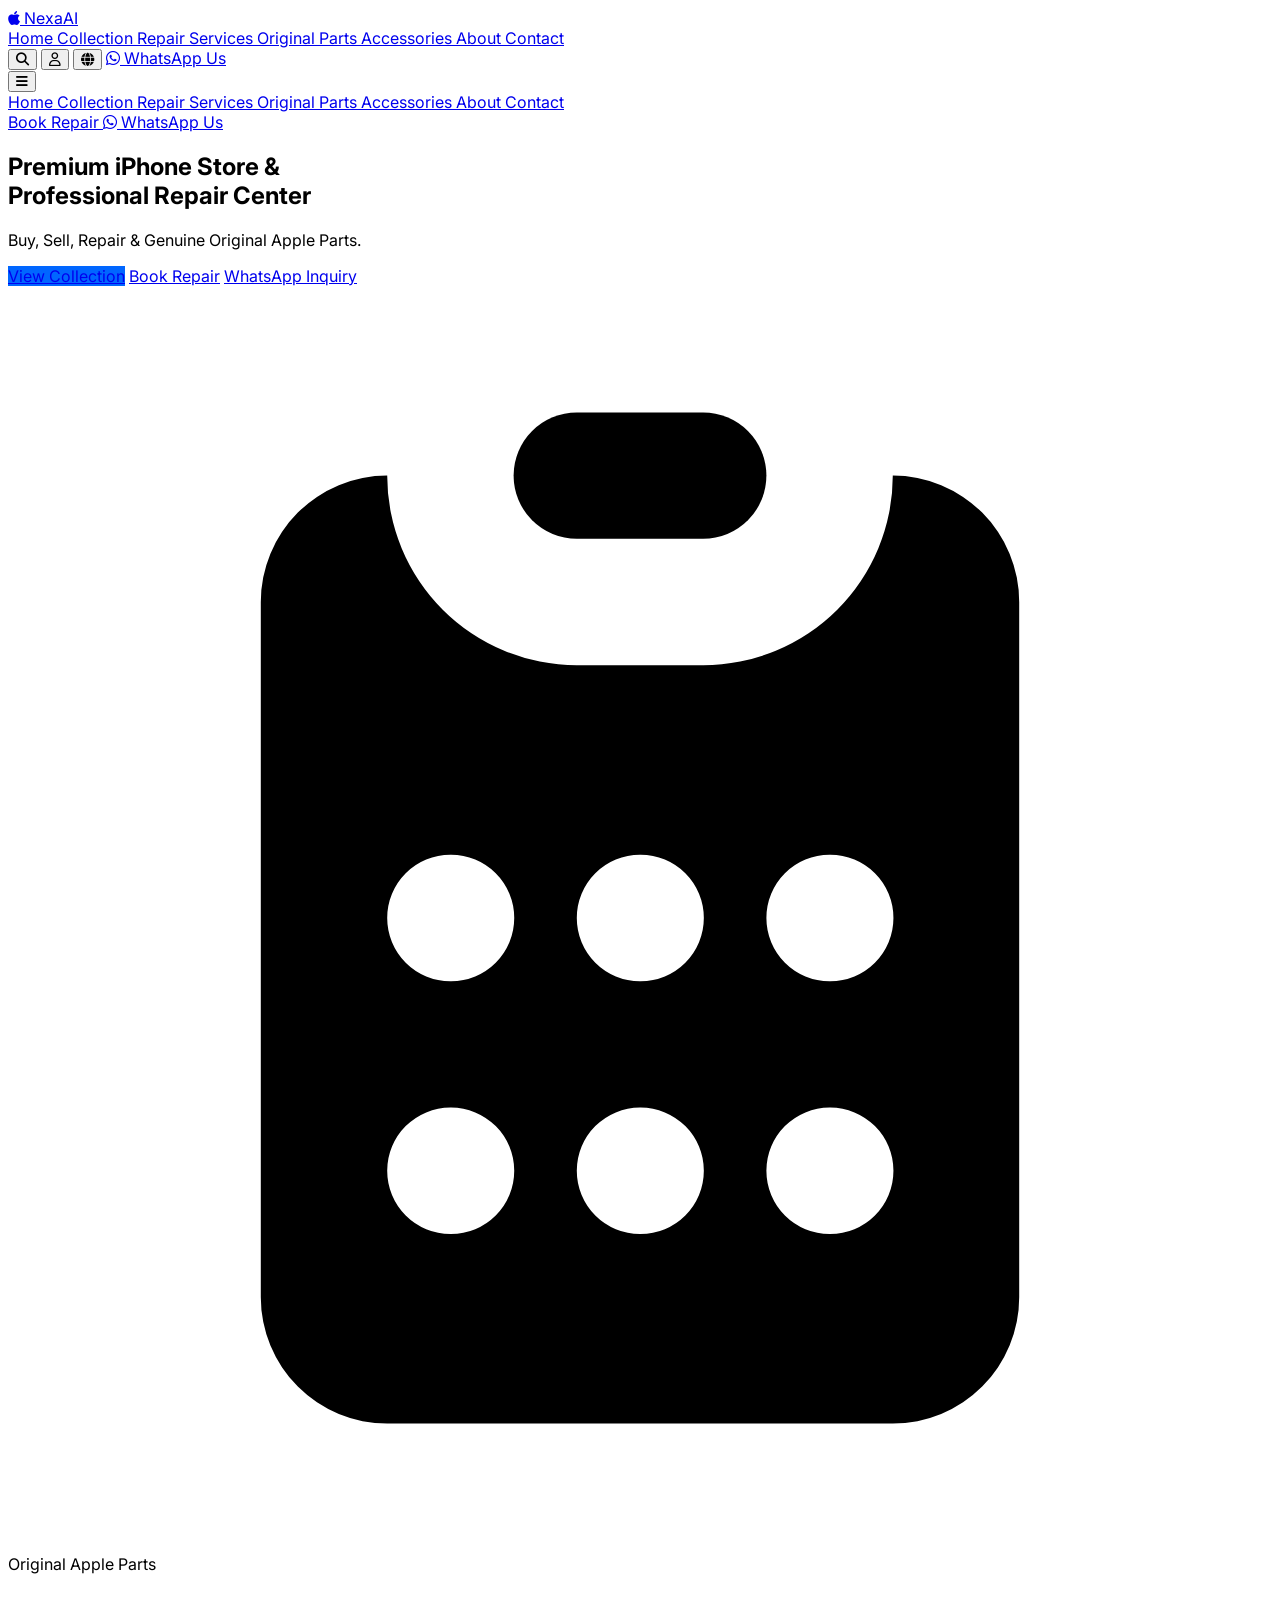
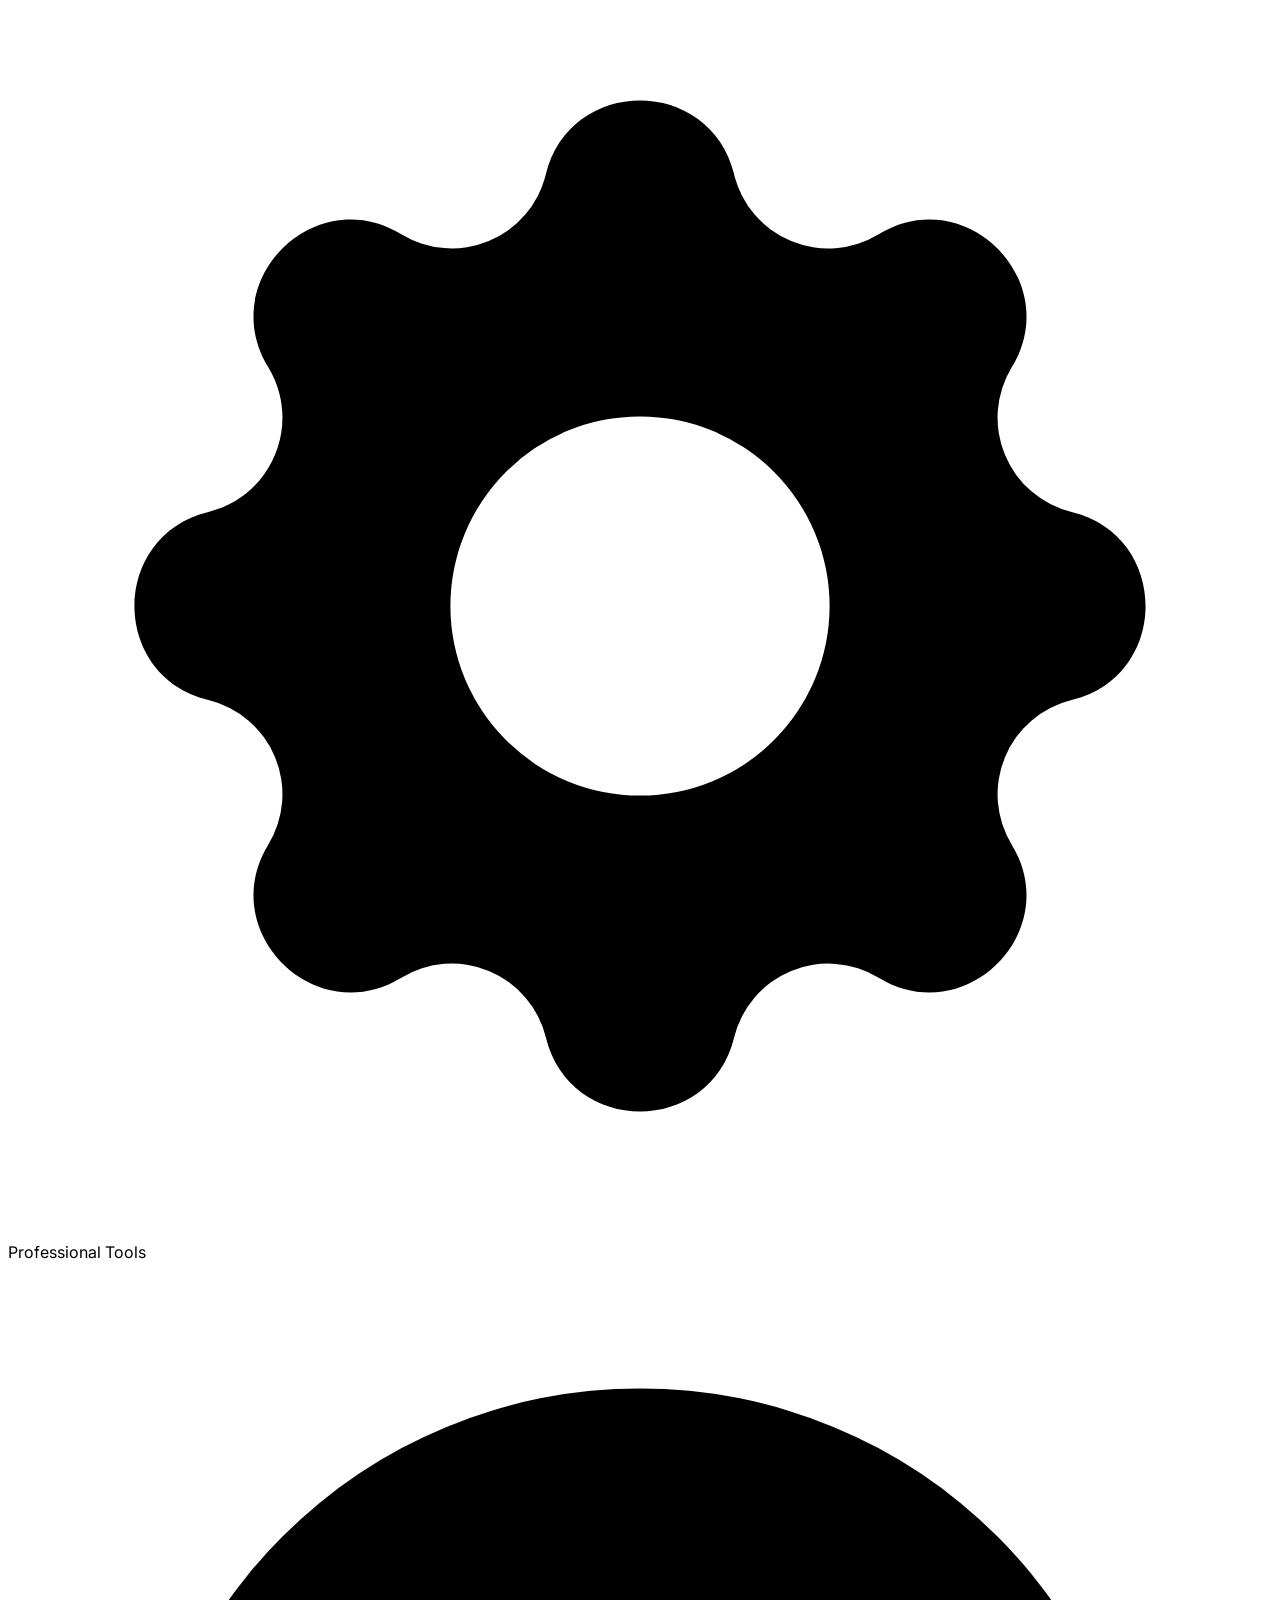
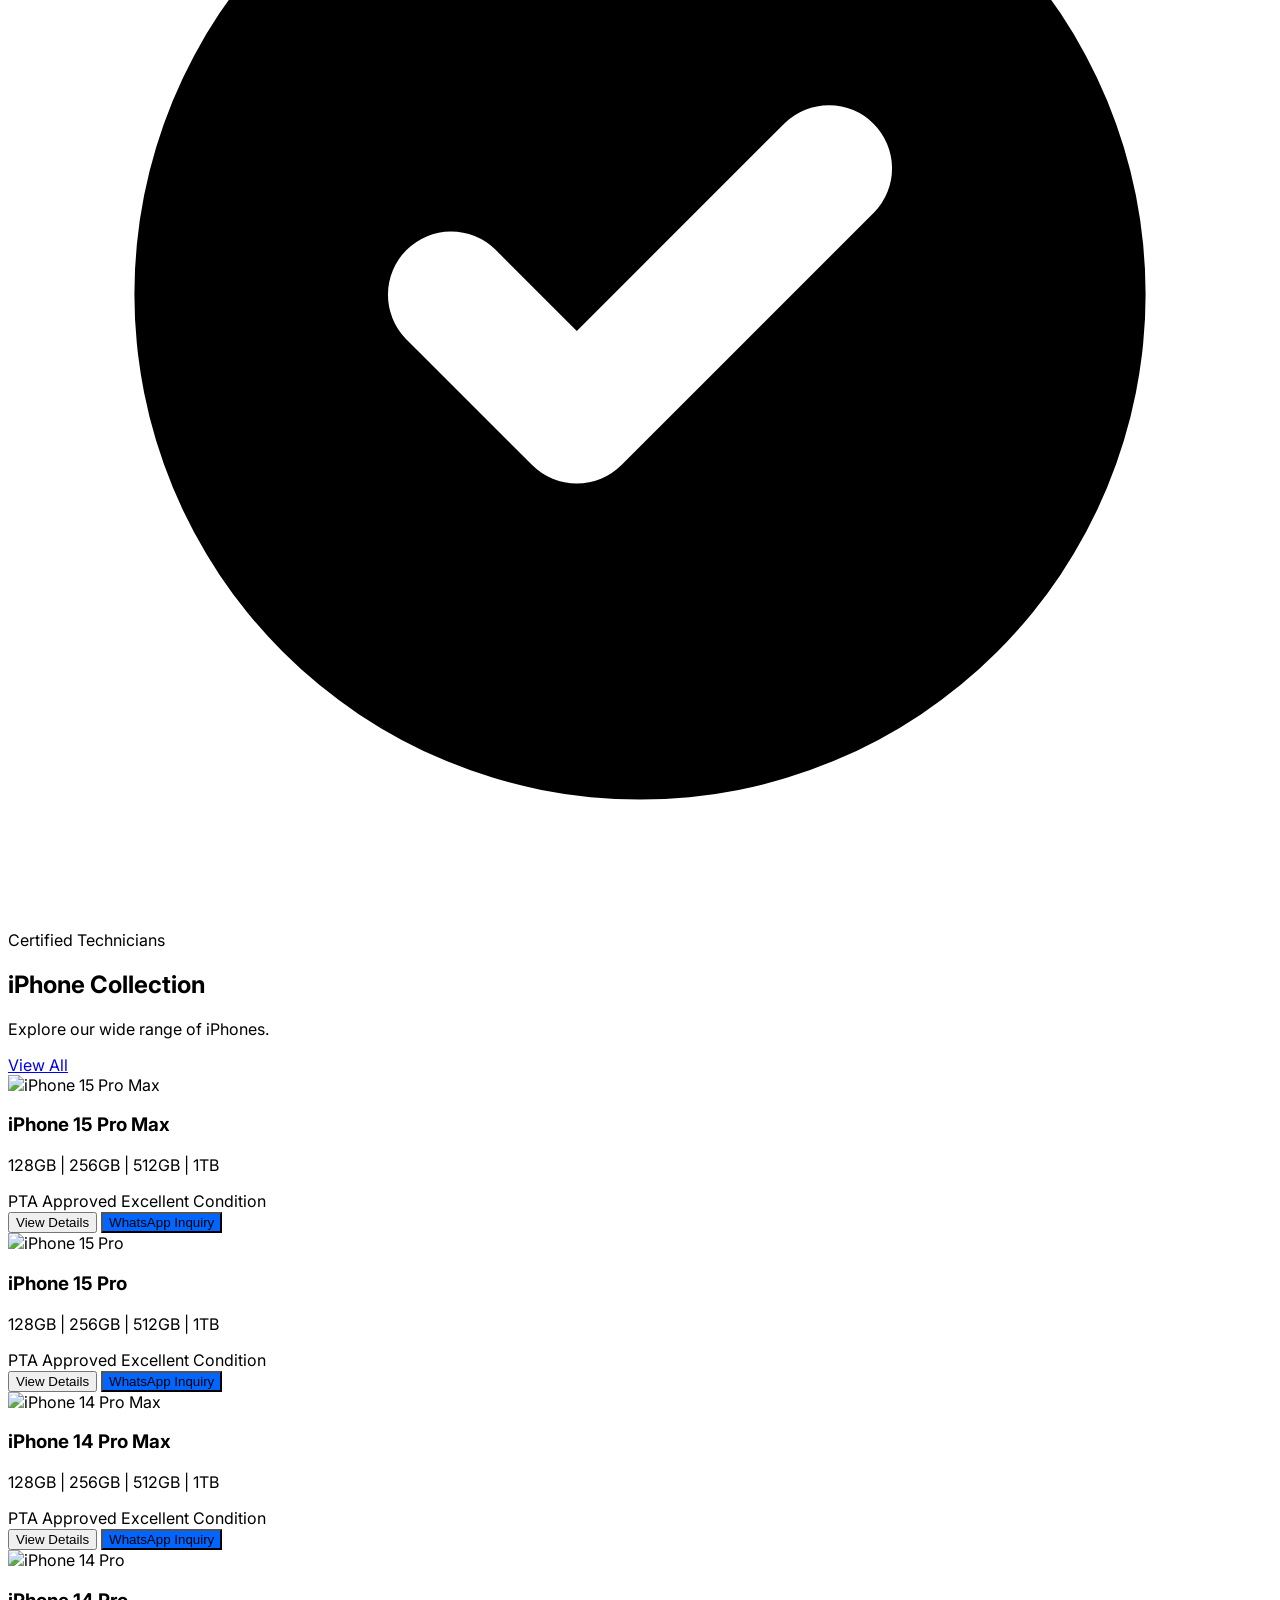
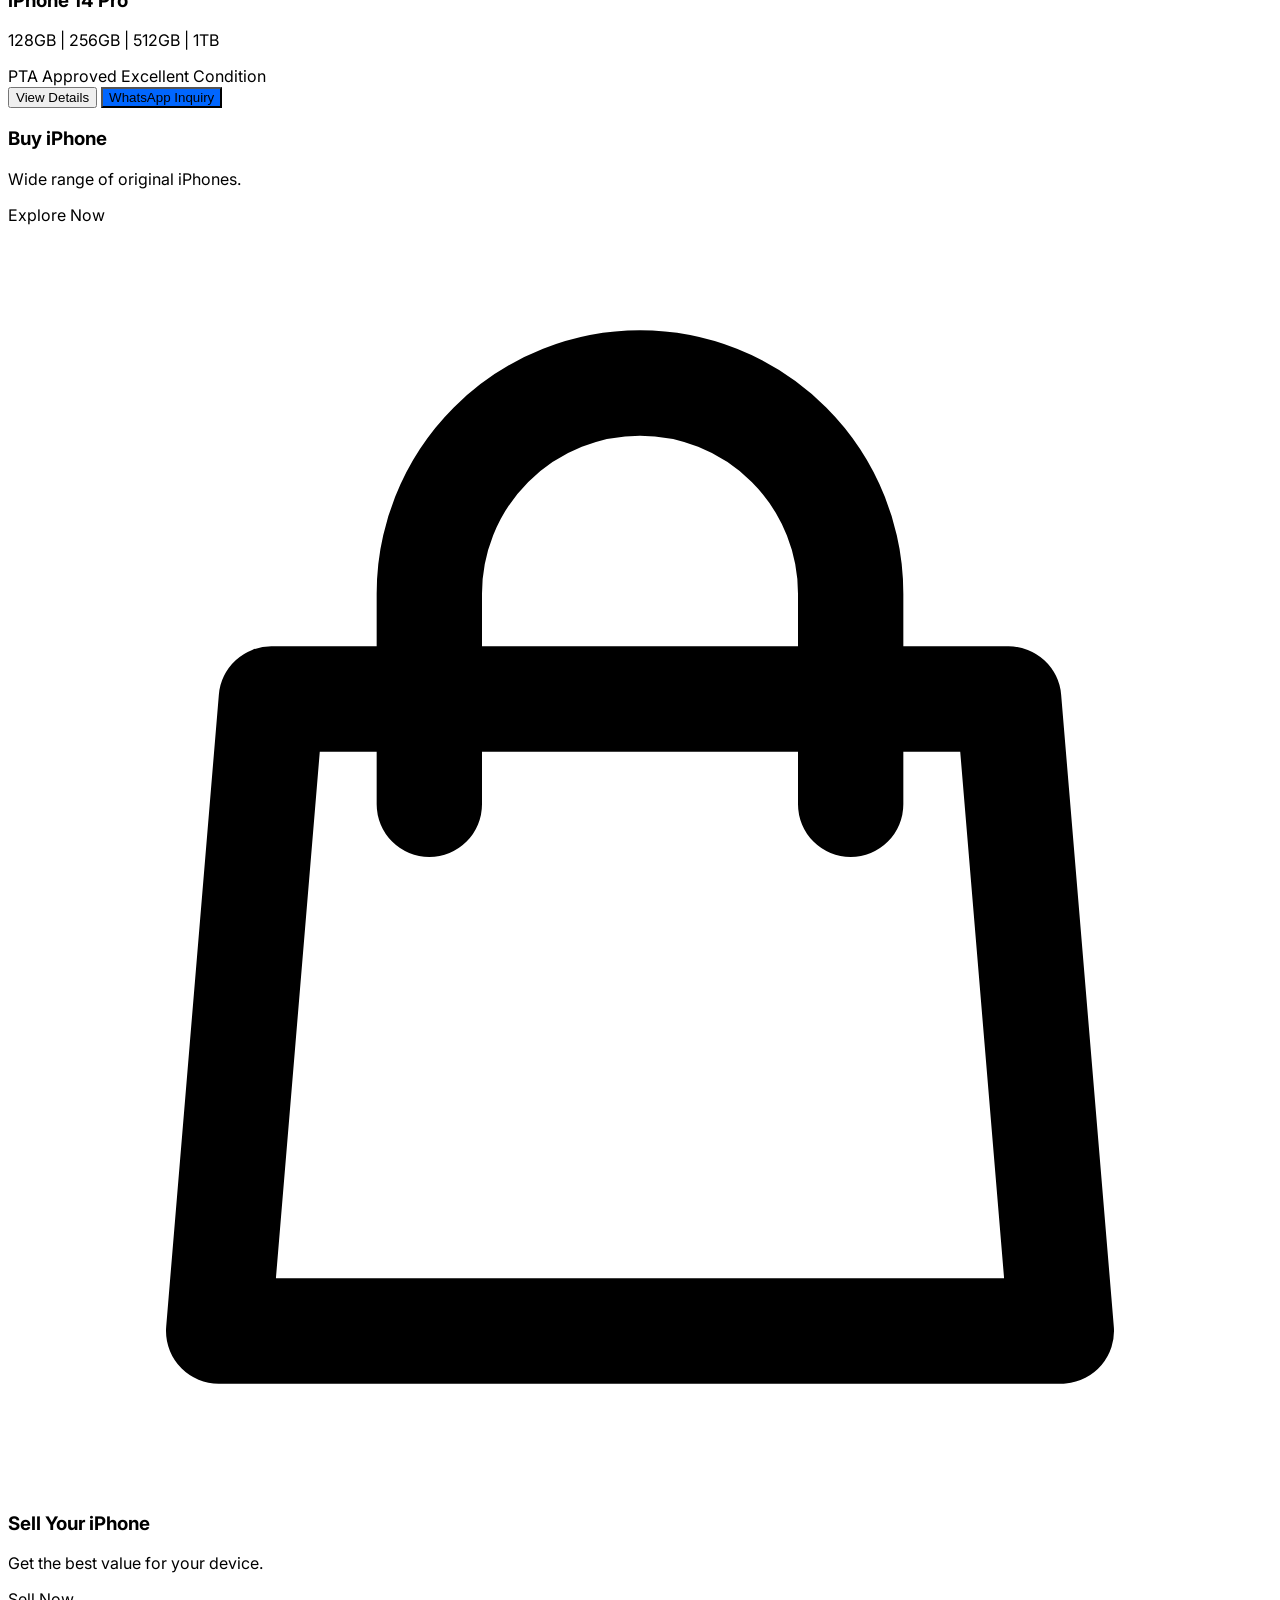
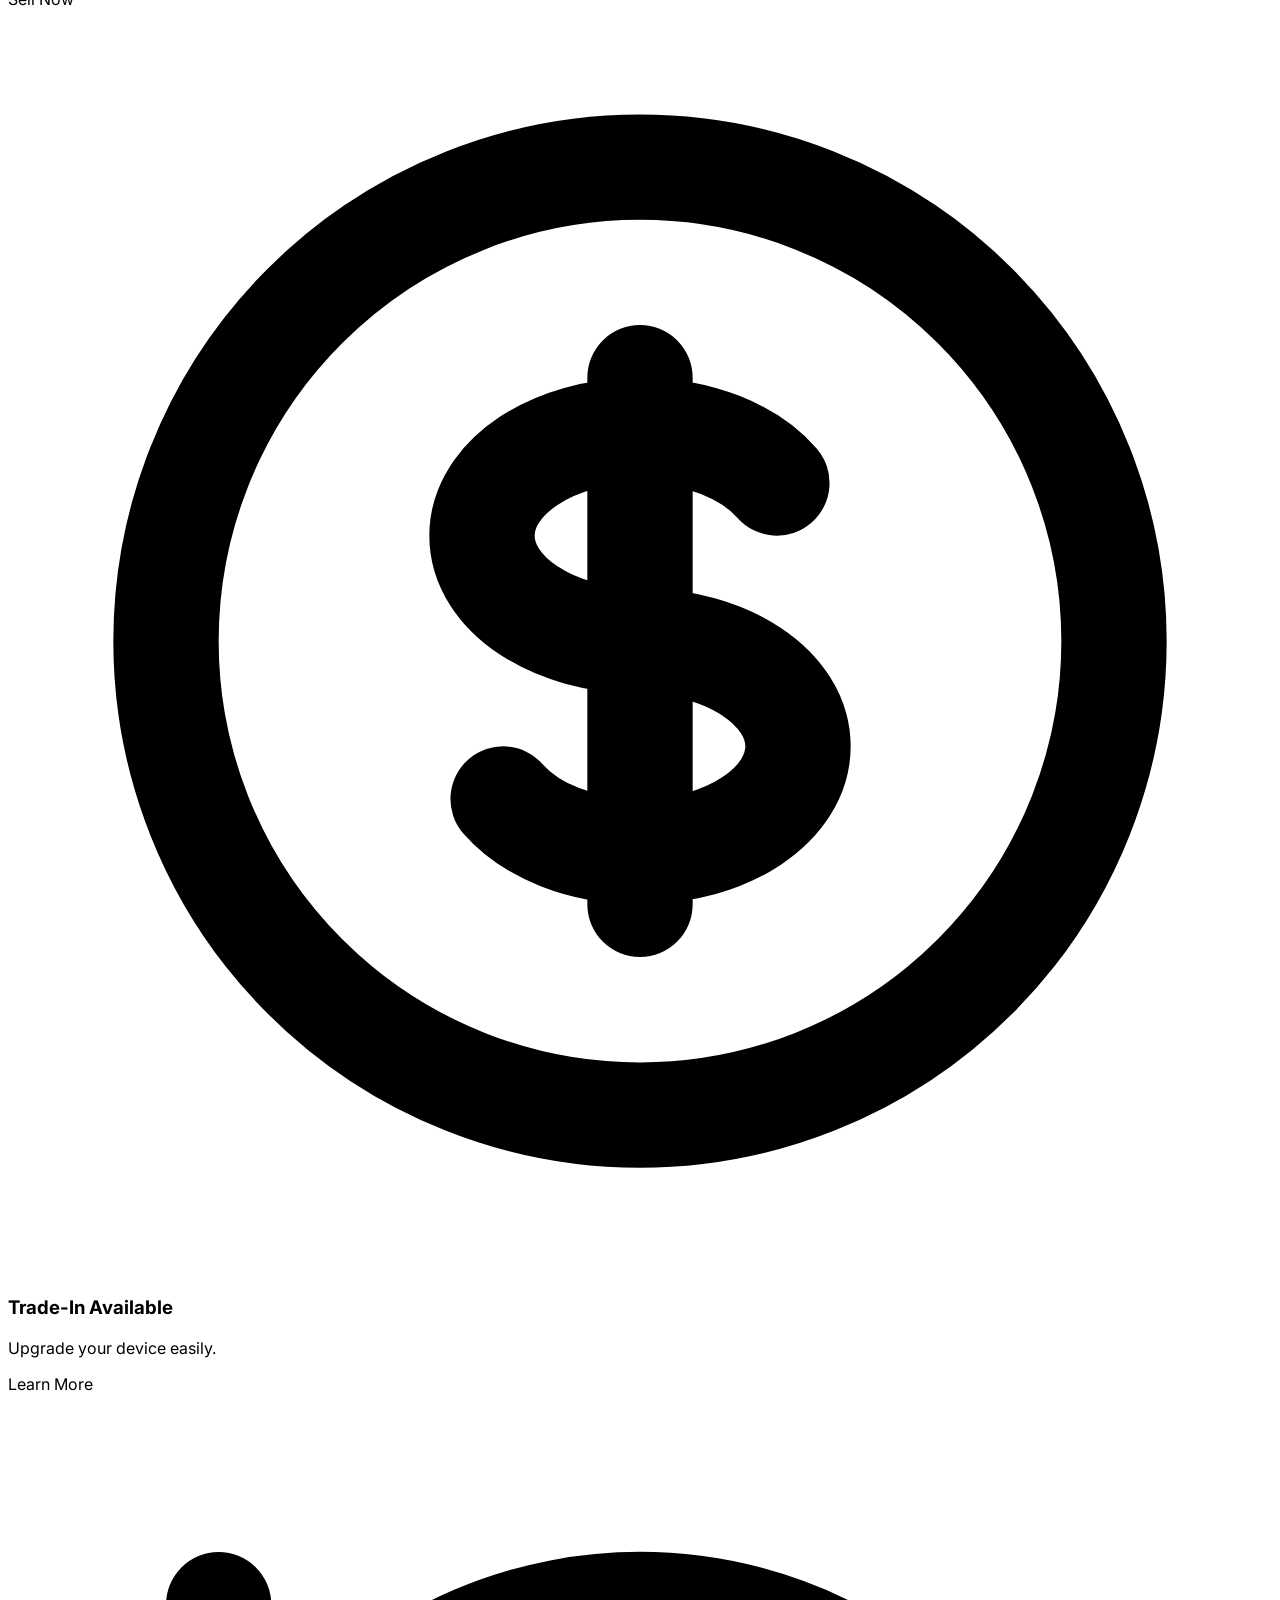
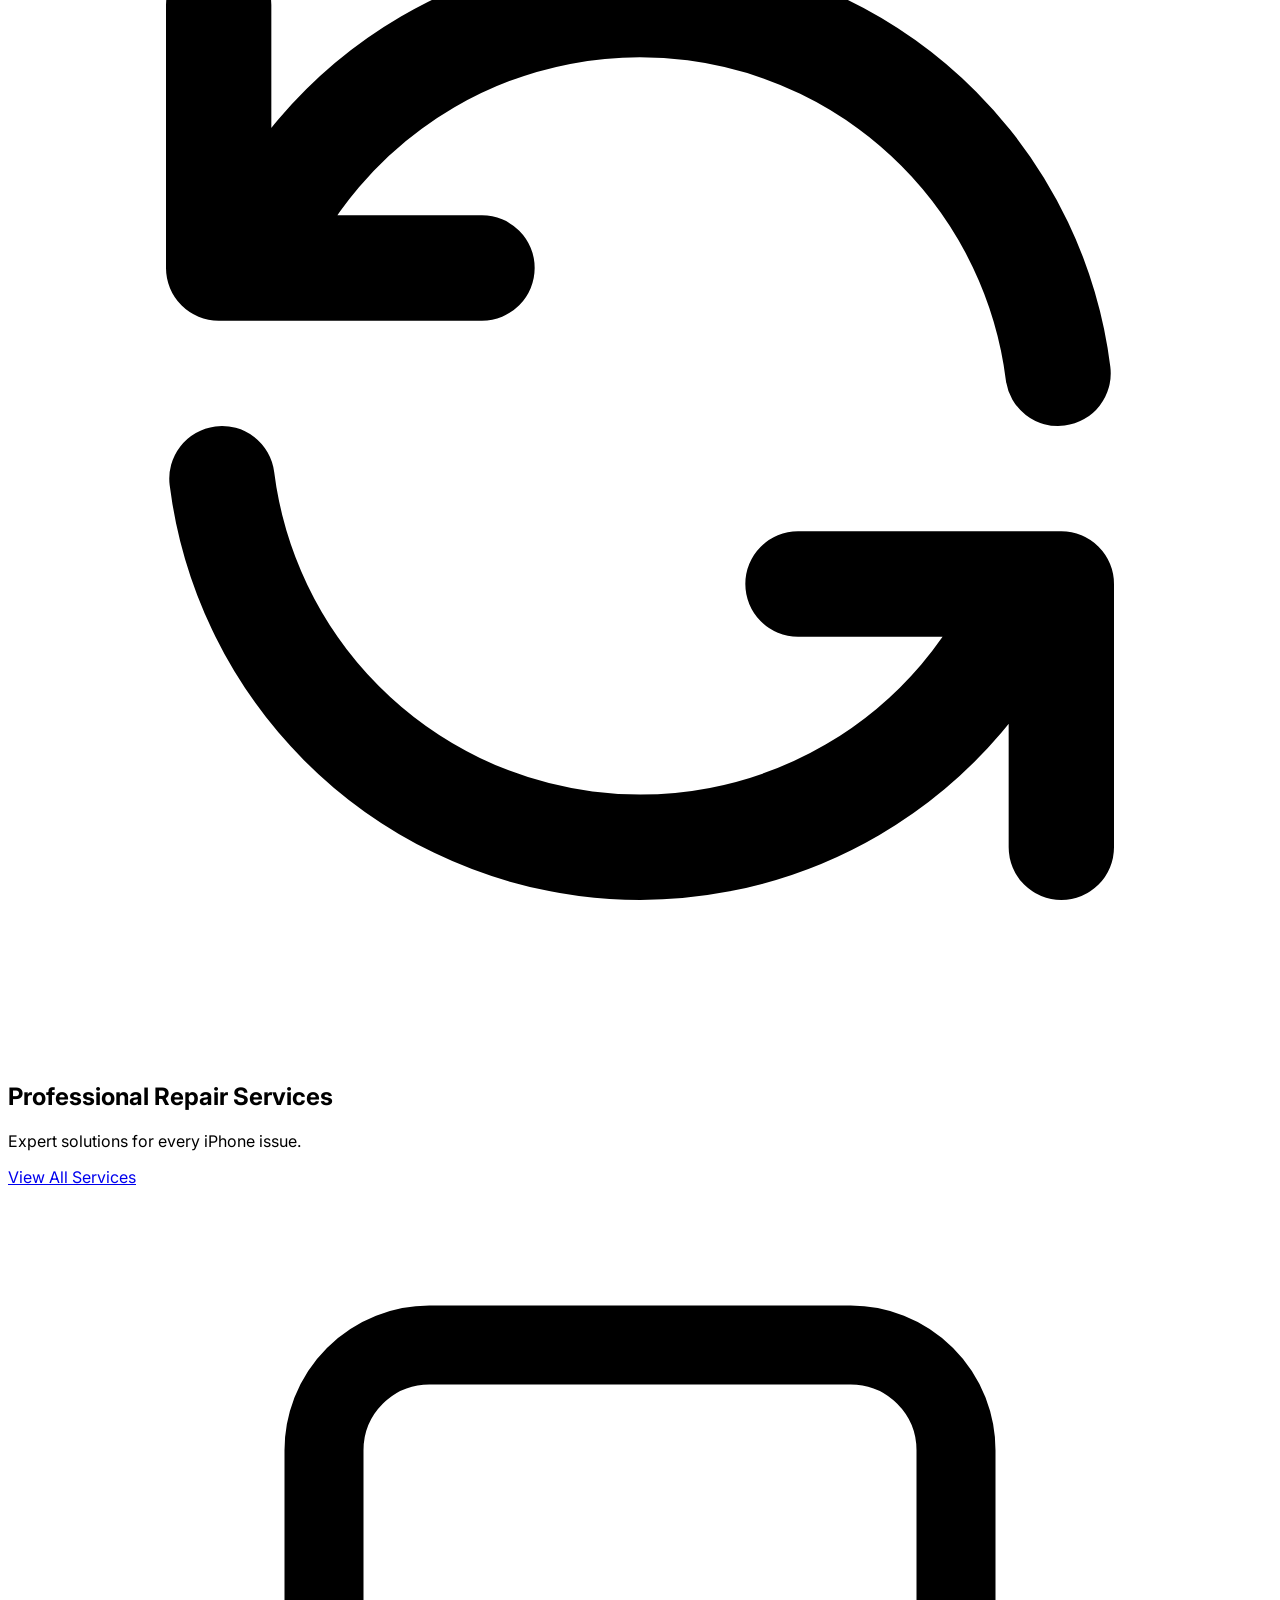
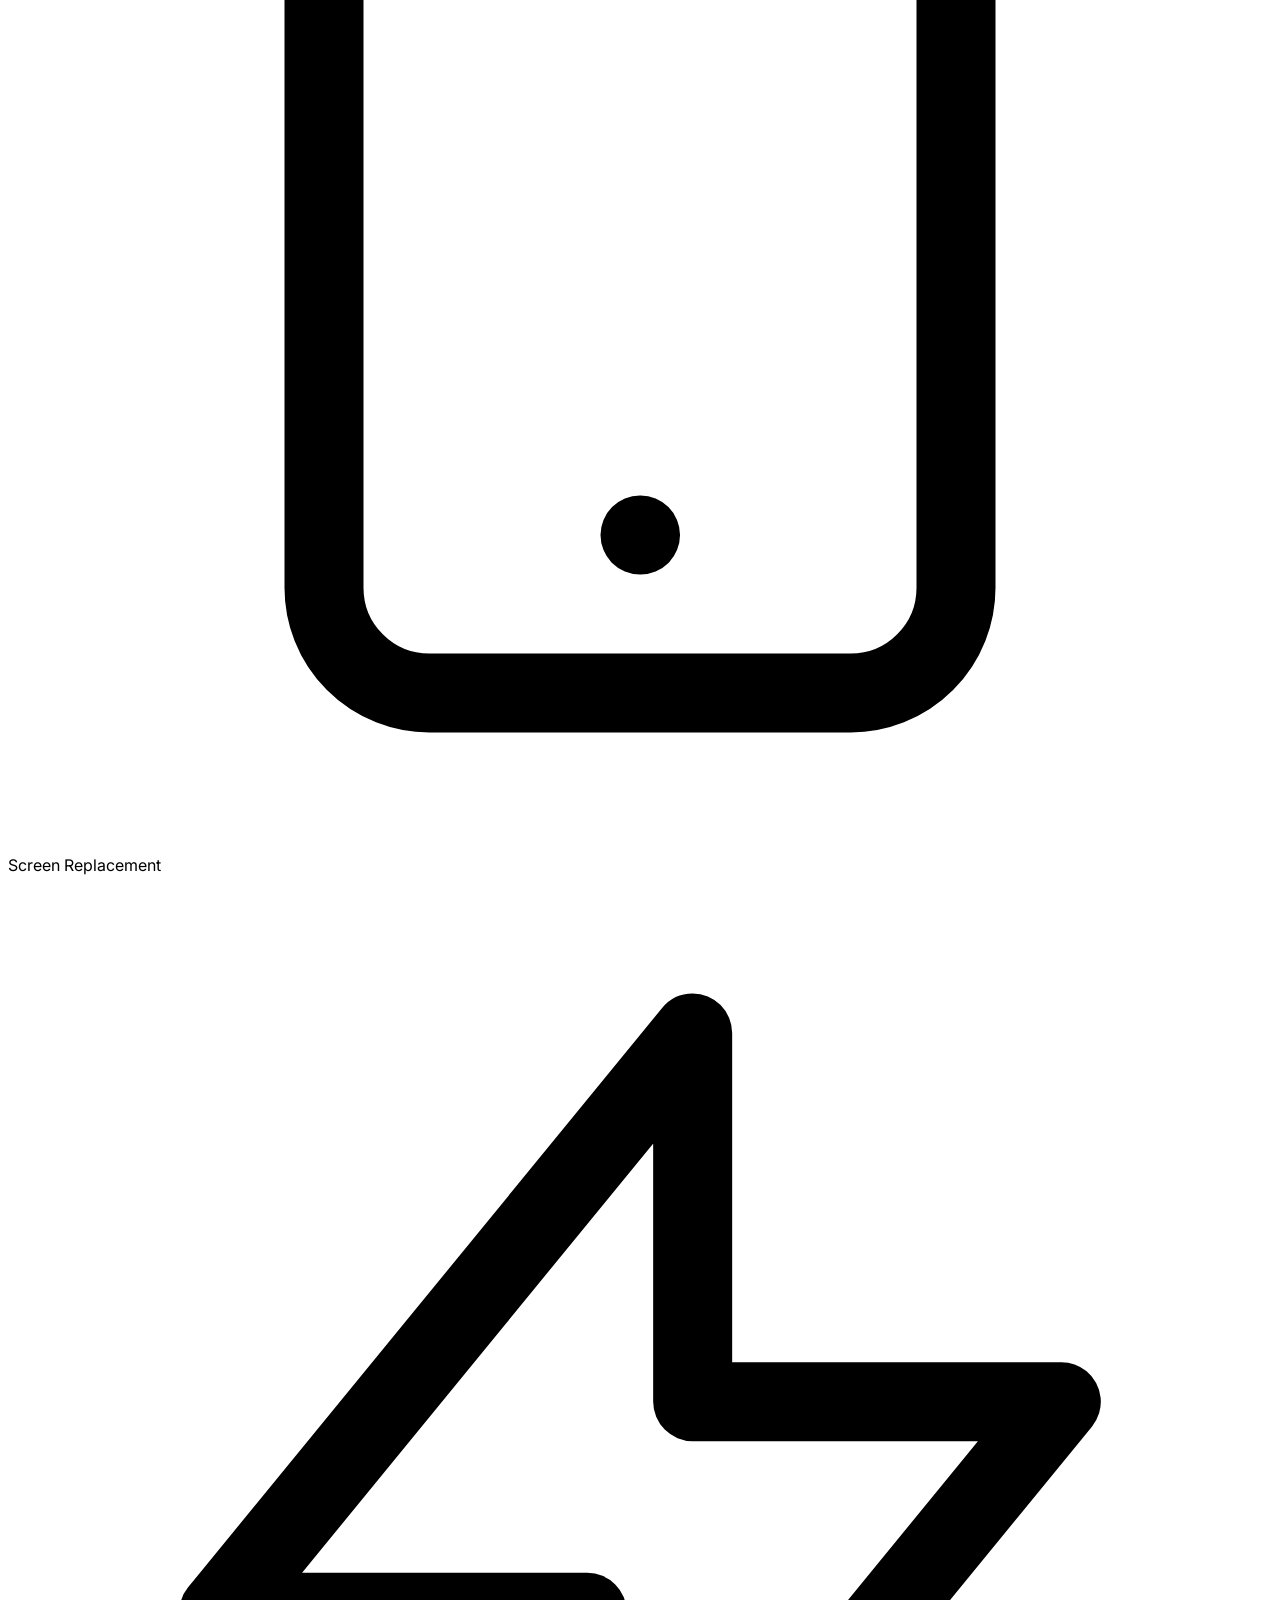
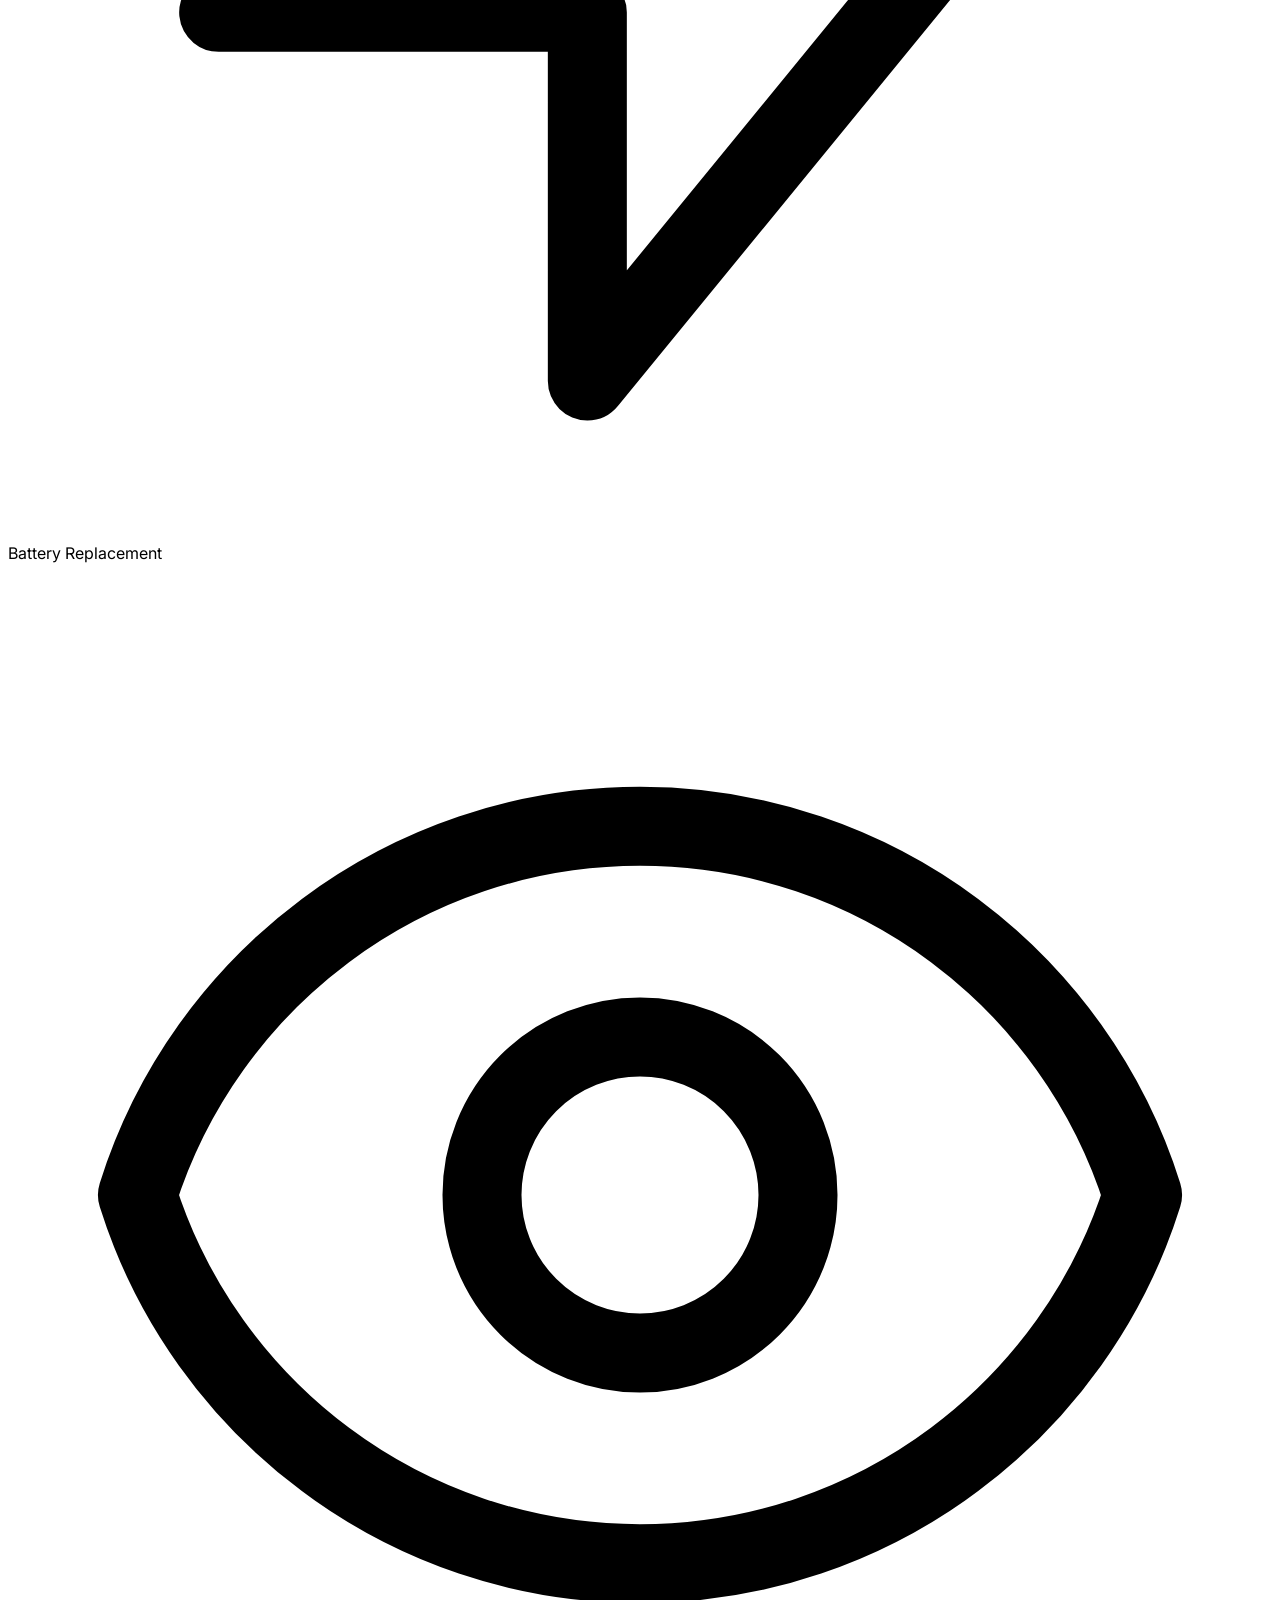
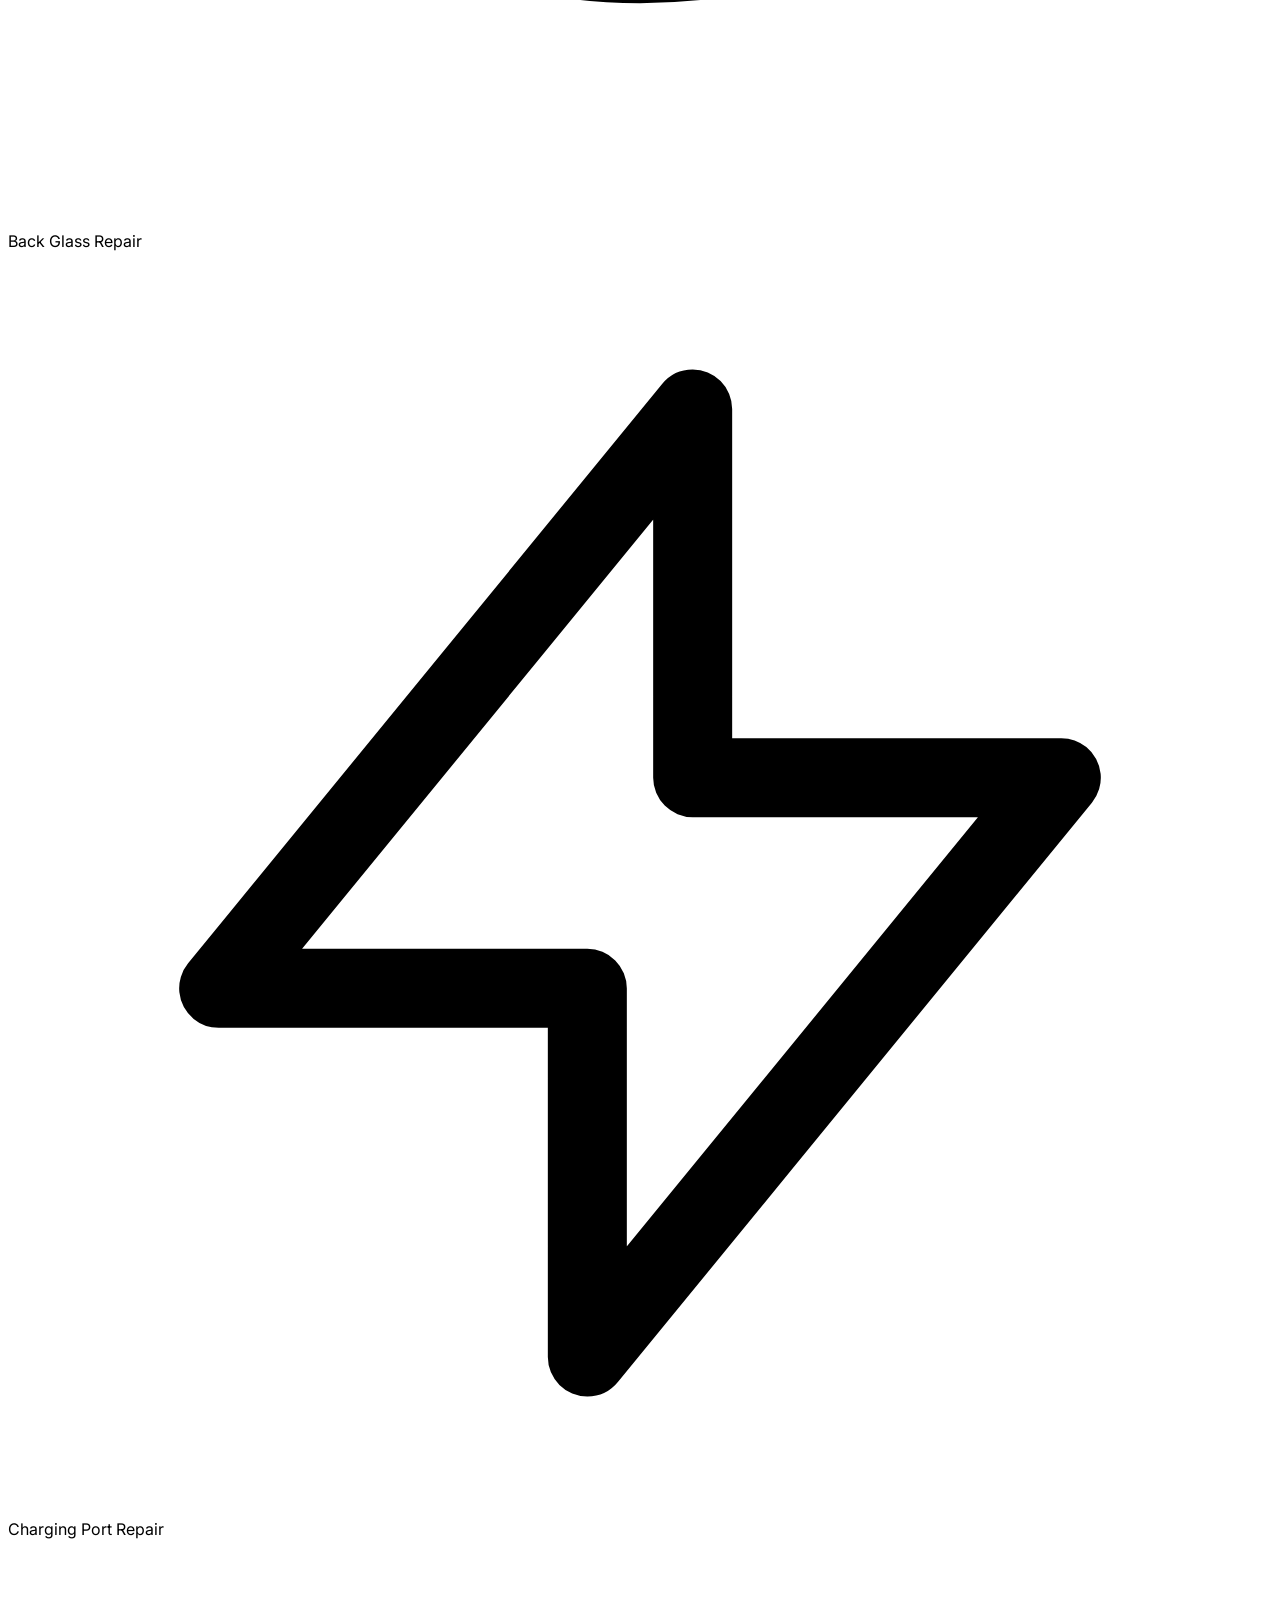
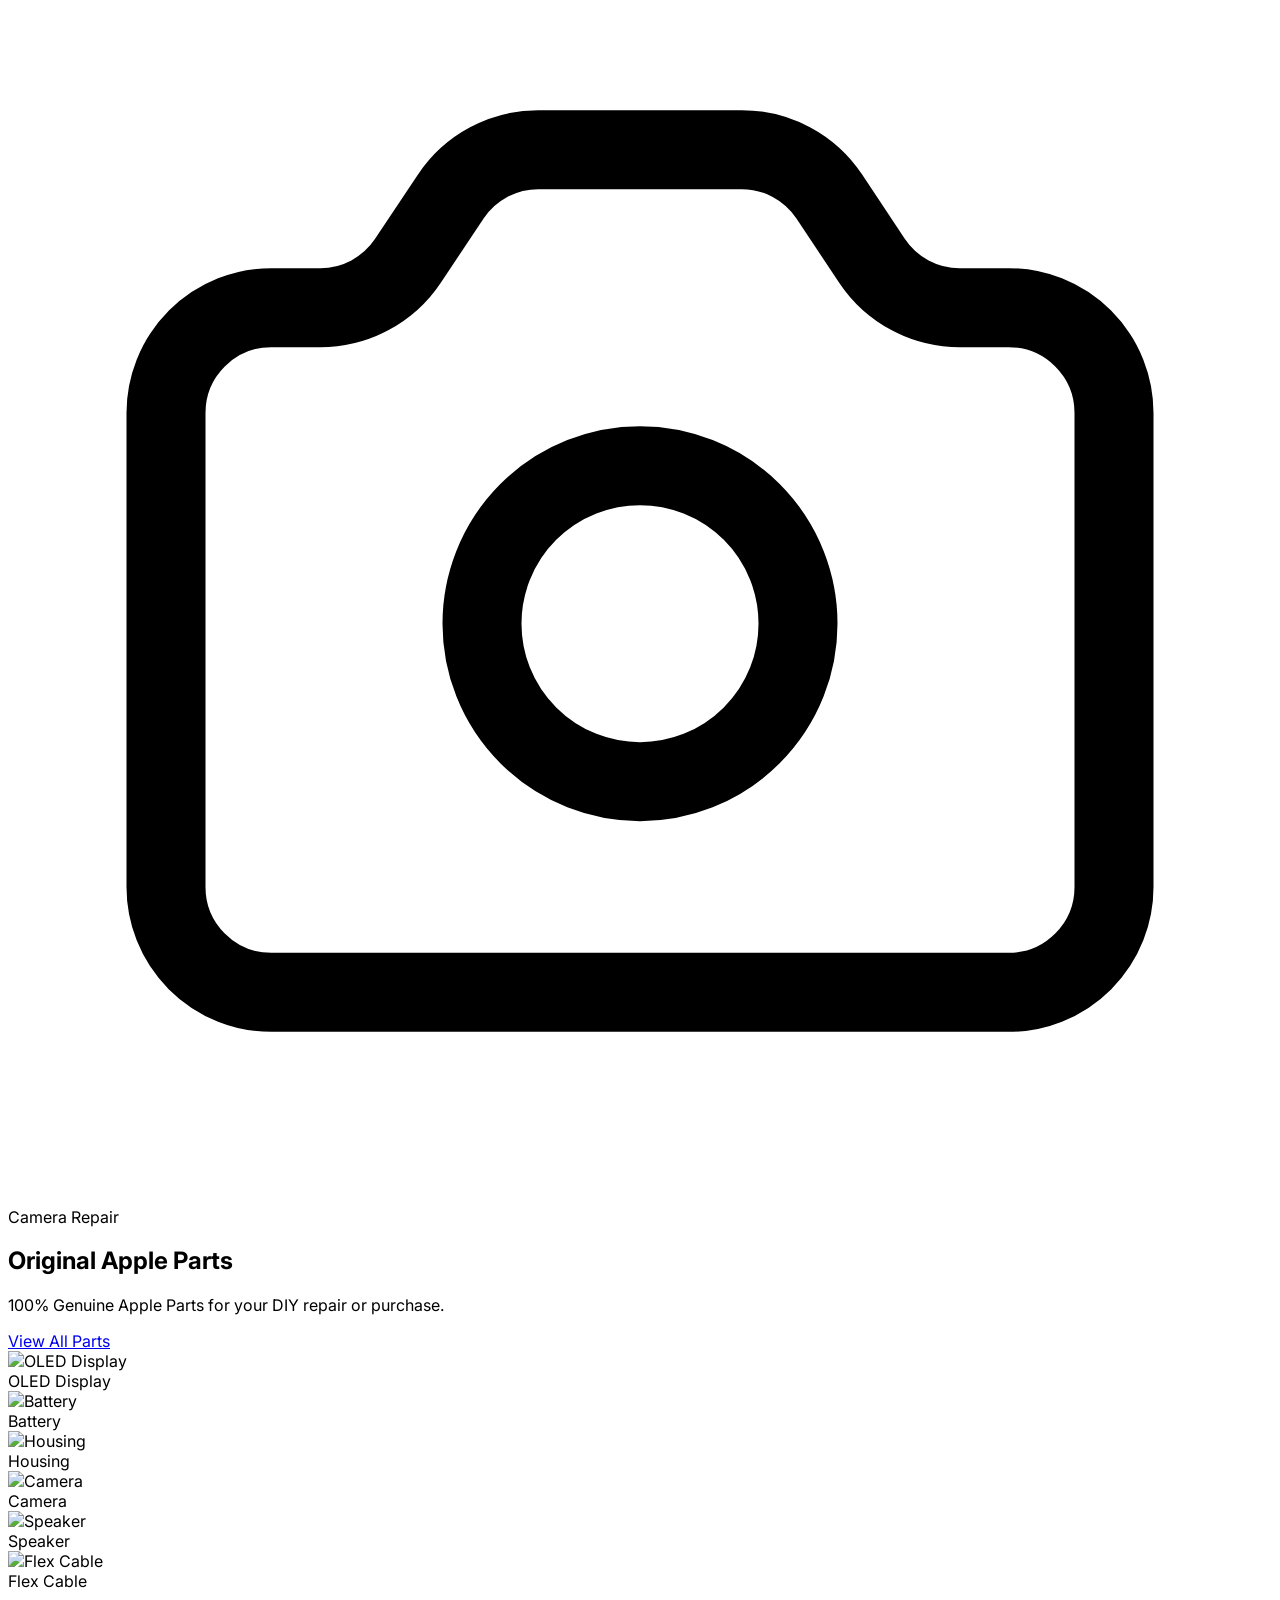
==== index.html @ bbf3955b "rename file" ====
<!DOCTYPE html>

<html lang="en"><head>
<meta charset="utf-8"/>
<meta content="width=device-width, initial-scale=1.0" name="viewport"/>
<title>NexaAI - Premium iPhone Store &amp; Professional Repair Center</title>
<!-- Tailwind CSS -->
<script src="https://cdn.tailwindcss.com?plugins=forms,container-queries"></script>

<!-- Google Font -->
<link rel="preconnect" href="https://fonts.googleapis.com">
<link rel="preconnect" href="https://fonts.gstatic.com" crossorigin>
<link href="https://fonts.googleapis.com/css2?family=Inter:wght@300;400;500;600;700&display=swap" rel="stylesheet">

<!-- Font Awesome -->
<link rel="stylesheet" href="https://cdnjs.cloudflare.com/ajax/libs/font-awesome/6.4.0/css/all.min.css">

<!-- Bootstrap Icons -->
<link rel="stylesheet" href="https://cdn.jsdelivr.net/npm/bootstrap-icons@1.11.3/font/bootstrap-icons.min.css">  <link href="https://fonts.googleapis.com/css2?family=Inter:wght@300;400;500;600;700&display=swap" rel="stylesheet">
<style data-purpose="typography">
    body {
      font-family: 'Inter', sans-serif;
    }
  </style>
<style data-purpose="custom-utilities">
    .blue-accent { color: #0066FF; }
    .bg-blue-accent { background-color: #0066FF; }
    .border-blue-accent { border-color: #0066FF; }
    .hover-bg-blue-accent:hover { background-color: #0052cc; }
    .card-shadow { box-shadow: 0 4px 20px rgba(0, 0, 0, 0.05); }
  </style>
</head>
<body class="bg-white text-slate-900">
<!-- BEGIN: Navigation -->
<div id="navbar"></div>
<!-- END: Navigation -->
<main>
<!-- BEGIN: Hero Section -->
<section class="relative bg-[#F8F9FA] overflow-hidden bg-[url('./images/hero-img.png')] bg-cover bg-center md:bg-right lg:bg-center bg-no-repeat" data-purpose="hero">
  
  <div class="absolute inset-0 bg-white/80 sm:bg-white/20 pointer-events-none z-0"></div>

  <div class="relative z-10 max-w-7xl mx-auto px-4 sm:px-6 lg:px-8 py-20 lg:py-32 flex flex-col lg:flex-row items-center">
    <div class="lg:w-1/2 z-10 text-center lg:text-left">
      <h1 class="text-4xl md:text-6xl font-bold text-slate-900 leading-tight mb-6">
        Premium iPhone Store &amp;<br/>Professional Repair Center
      </h1>
      <p class="text-xl text-slate-600 mb-10 max-w-lg mx-auto lg:mx-0">
        Buy, Sell, Repair &amp; Genuine Original Apple Parts.
      </p>
      
      <div class="flex flex-wrap gap-4 justify-center lg:justify-start">
        <a class="bg-blue-accent text-white px-8 py-3 rounded-md font-semibold hover-bg-blue-accent" href="collection.html">View Collection</a>
        <a class="bg-white border border-gray-300 text-slate-900 px-8 py-3 rounded-md font-semibold hover:bg-gray-50" href="repair_booking.html">Book Repair</a>
        <a class="bg-black text-white px-8 py-3 rounded-md font-semibold hover:bg-zinc-800" href="#">WhatsApp Inquiry</a>
      </div>
      
      <div class="mt-12 grid grid-cols-2 md:grid-cols-3 gap-4 text-xs font-medium text-slate-500 uppercase tracking-wider text-left">
        <div class="flex items-center gap-2"><svg class="w-5 h-5 text-blue-500" fill="currentColor" viewbox="0 0 20 20"><path d="M9 2a1 1 0 000 2h2a1 1 0 100-2H9z"></path><path clip-rule="evenodd" d="M4 5a2 2 0 012-2 3 3 0 003 3h2a3 3 0 003-3 2 2 0 012 2v11a2 2 0 01-2 2H6a2 2 0 01-2-2V5zm3 4a1 1 0 000 2h.01a1 1 0 100-2H7zm3 0a1 1 0 000 2h.01a1 1 0 100-2H10zm3 0a1 1 0 000 2h.01a1 1 0 100-2H13zM7 13a1 1 0 000 2h.01a1 1 0 100-2H7zm3 0a1 1 0 000 2h.01a1 1 0 100-2H10zm3 0a1 1 0 000 2h.01a1 1 0 100-2H13z" fill-rule="evenodd"></path></svg> Original Apple Parts</div>
        <div class="flex items-center gap-2"><svg class="w-5 h-5 text-blue-500" fill="currentColor" viewbox="0 0 20 20"><path clip-rule="evenodd" d="M11.49 3.17c-.38-1.56-2.6-1.56-2.98 0a1.532 1.532 0 01-2.286.948c-1.372-.836-2.942.734-2.106 2.106.54.886.061 2.042-.947 2.287-1.561.379-1.561 2.6 0 2.978a1.532 1.532 0 01.947 2.287c-.836 1.372.734 2.942 2.106 2.106a1.532 1.532 0 012.287.947c.379 1.561 2.6 1.561 2.978 0a1.533 1.533 0 012.287-.947c1.372.836 2.942-.734 2.106-2.106a1.533 1.533 0 01.947-2.287c1.561-.379 1.561-2.6 0-2.978a1.532 1.532 0 01-.947-2.287c.836-1.372-.734-2.942-2.106-2.106a1.532 1.532 0 01-2.287-.947zM10 13a3 3 0 100-6 3 3 0 000 6z" fill-rule="evenodd"></path></svg> Professional Tools</div>
        <div class="flex items-center gap-2"><svg class="w-5 h-5 text-blue-500" fill="currentColor" viewbox="0 0 20 20"><path clip-rule="evenodd" d="M10 18a8 8 0 100-16 8 8 0 000 16zm3.707-9.293a1 1 0 00-1.414-1.414L9 10.586 7.707 9.293a1 1 0 00-1.414 1.414l2 2a1 1 0 001.414 0l4-4z" fill-rule="evenodd"></path></svg> Certified Technicians</div>
      </div>
    </div>
  </div>
</section>
<!-- END: Hero Section -->
<!-- BEGIN: iPhone Collection Section -->
<section class="py-20 bg-white" data-purpose="collection-preview">
<div class="max-w-7xl mx-auto px-4 sm:px-6 lg:px-8">
<div class="flex justify-between items-end mb-10">
<div>
<h2 class="text-3xl font-bold text-slate-900 mb-2">iPhone Collection</h2>
<p class="text-slate-500">Explore our wide range of iPhones.</p>
</div>
<a class="text-slate-900 font-semibold border-b-2 border-slate-900 pb-1 hover:text-blue-accent hover:border-blue-accent transition-colors" href="collection.html">View All</a>
</div>
<div class="grid grid-cols-1 sm:grid-cols-2 lg:grid-cols-4 gap-8">
<!-- Product Card 1 -->
<div class="bg-gray-50 rounded-2xl p-6 transition-transform hover:-translate-y-1" data-purpose="product-card">
<div class="relative mb-6 aspect-square flex items-center justify-center">
<img alt="iPhone 15 Pro Max" class="object-contain max-h-48" src="https://lh3.googleusercontent.com/aida-public/[base64]"/>
</div>
<h3 class="text-lg font-bold mb-1">iPhone 15 Pro Max</h3>
<p class="text-xs text-slate-400 mb-4">128GB | 256GB | 512GB | 1TB</p>
<div class="flex flex-wrap gap-2 mb-6">
<span class="px-2 py-1 bg-green-100 text-green-700 text-[10px] font-bold rounded">PTA Approved</span>
<span class="px-2 py-1 bg-blue-100 text-blue-700 text-[10px] font-bold rounded">Excellent Condition</span>
</div>
<div class="flex gap-2">
<button class="flex-1 text-xs font-bold border border-gray-200 py-2 rounded hover:bg-gray-100 transition-colors">View Details</button>
<button class="flex-1 text-xs font-bold bg-blue-accent text-white py-2 rounded hover-bg-blue-accent transition-colors">WhatsApp Inquiry</button>
</div>
</div>
<!-- Product Card 2 -->
<div class="bg-gray-50 rounded-2xl p-6 transition-transform hover:-translate-y-1">
<div class="relative mb-6 aspect-square flex items-center justify-center">
<img alt="iPhone 15 Pro" class="object-contain max-h-48" src="https://lh3.googleusercontent.com/aida-public/[base64]"/>
</div>
<h3 class="text-lg font-bold mb-1">iPhone 15 Pro</h3>
<p class="text-xs text-slate-400 mb-4">128GB | 256GB | 512GB | 1TB</p>
<div class="flex flex-wrap gap-2 mb-6">
<span class="px-2 py-1 bg-green-100 text-green-700 text-[10px] font-bold rounded">PTA Approved</span>
<span class="px-2 py-1 bg-blue-100 text-blue-700 text-[10px] font-bold rounded">Excellent Condition</span>
</div>
<div class="flex gap-2">
<button class="flex-1 text-xs font-bold border border-gray-200 py-2 rounded hover:bg-gray-100 transition-colors">View Details</button>
<button class="flex-1 text-xs font-bold bg-blue-accent text-white py-2 rounded hover-bg-blue-accent transition-colors">WhatsApp Inquiry</button>
</div>
</div>
<!-- Product Card 3 -->
<div class="bg-gray-50 rounded-2xl p-6 transition-transform hover:-translate-y-1">
<div class="relative mb-6 aspect-square flex items-center justify-center">
<img alt="iPhone 14 Pro Max" class="object-contain max-h-48" src="https://lh3.googleusercontent.com/aida-public/[base64]"/>
</div>
<h3 class="text-lg font-bold mb-1">iPhone 14 Pro Max</h3>
<p class="text-xs text-slate-400 mb-4">128GB | 256GB | 512GB | 1TB</p>
<div class="flex flex-wrap gap-2 mb-6">
<span class="px-2 py-1 bg-green-100 text-green-700 text-[10px] font-bold rounded">PTA Approved</span>
<span class="px-2 py-1 bg-blue-100 text-blue-700 text-[10px] font-bold rounded">Excellent Condition</span>
</div>
<div class="flex gap-2">
<button class="flex-1 text-xs font-bold border border-gray-200 py-2 rounded hover:bg-gray-100 transition-colors">View Details</button>
<button class="flex-1 text-xs font-bold bg-blue-accent text-white py-2 rounded hover-bg-blue-accent transition-colors">WhatsApp Inquiry</button>
</div>
</div>
<!-- Product Card 4 -->
<div class="bg-gray-50 rounded-2xl p-6 transition-transform hover:-translate-y-1">
<div class="relative mb-6 aspect-square flex items-center justify-center">
<img alt="iPhone 14 Pro" class="object-contain max-h-48" src="https://lh3.googleusercontent.com/aida-public/[base64]"/>
</div>
<h3 class="text-lg font-bold mb-1">iPhone 14 Pro</h3>
<p class="text-xs text-slate-400 mb-4">128GB | 256GB | 512GB | 1TB</p>
<div class="flex flex-wrap gap-2 mb-6">
<span class="px-2 py-1 bg-green-100 text-green-700 text-[10px] font-bold rounded">PTA Approved</span>
<span class="px-2 py-1 bg-blue-100 text-blue-700 text-[10px] font-bold rounded">Excellent Condition</span>
</div>
<div class="flex gap-2">
<button class="flex-1 text-xs font-bold border border-gray-200 py-2 rounded hover:bg-gray-100 transition-colors">View Details</button>
<button class="flex-1 text-xs font-bold bg-blue-accent text-white py-2 rounded hover-bg-blue-accent transition-colors">WhatsApp Inquiry</button>
</div>
</div>
</div>
</div>
</section>
<!-- END: iPhone Collection Section -->
<!-- BEGIN: Quick Action Banners -->
<section class="pb-20 bg-white">
<div class="max-w-7xl mx-auto px-4 sm:px-6 lg:px-8 grid grid-cols-1 md:grid-cols-3 gap-6">
<!-- Banner 1 -->
<div class="bg-[#EBF3FF] rounded-2xl p-8 flex items-center justify-between group cursor-pointer">
<div>
<h3 class="text-xl font-bold mb-1">Buy iPhone</h3>
<p class="text-sm text-slate-500 mb-4">Wide range of original iPhones.</p>
<span class="text-sm font-bold text-blue-accent group-hover:underline">Explore Now</span>
</div>
<div class="w-16 h-16 bg-white rounded-xl flex items-center justify-center shadow-sm">
<svg class="w-8 h-8 text-blue-accent" fill="none" stroke="currentColor" viewbox="0 0 24 24"><path d="M16 11V7a4 4 0 00-8 0v4M5 9h14l1 12H4L5 9z" stroke-linecap="round" stroke-linejoin="round" stroke-width="2"></path></svg>
</div>
</div>
<!-- Banner 2 -->
<div class="bg-[#FFF4E5] rounded-2xl p-8 flex items-center justify-between group cursor-pointer">
<div>
<h3 class="text-xl font-bold mb-1">Sell Your iPhone</h3>
<p class="text-sm text-slate-500 mb-4">Get the best value for your device.</p>
<span class="text-sm font-bold text-orange-600 group-hover:underline">Sell Now</span>
</div>
<div class="w-16 h-16 bg-white rounded-xl flex items-center justify-center shadow-sm">
<svg class="w-8 h-8 text-orange-500" fill="none" stroke="currentColor" viewbox="0 0 24 24"><path d="M12 8c-1.657 0-3 .895-3 2s1.343 2 3 2 3 .895 3 2-1.343 2-3 2m0-8c1.11 0 2.08.402 2.599 1M12 8V7m0 1v8m0 0v1m0-1c-1.11 0-2.08-.402-2.599-1M21 12a9 9 0 11-18 0 9 9 0 0118 0z" stroke-linecap="round" stroke-linejoin="round" stroke-width="2"></path></svg>
</div>
</div>
<!-- Banner 3 -->
<div class="bg-[#F0FDF4] rounded-2xl p-8 flex items-center justify-between group cursor-pointer">
<div>
<h3 class="text-xl font-bold mb-1">Trade-In Available</h3>
<p class="text-sm text-slate-500 mb-4">Upgrade your device easily.</p>
<span class="text-sm font-bold text-green-600 group-hover:underline">Learn More</span>
</div>
<div class="w-16 h-16 bg-white rounded-xl flex items-center justify-center shadow-sm">
<svg class="w-8 h-8 text-green-500" fill="none" stroke="currentColor" viewbox="0 0 24 24"><path d="M4 4v5h.582m15.356 2A8.001 8.001 0 004.582 9m0 0H9m11 11v-5h-.581m0 0a8.003 8.003 0 01-15.357-2m15.357 2H15" stroke-linecap="round" stroke-linejoin="round" stroke-width="2"></path></svg>
</div>
</div>
</div>
</section>
<!-- END: Quick Action Banners -->
<!-- BEGIN: Professional Repair Services -->
<section class="py-20 bg-slate-50" data-purpose="repair-services">
<div class="max-w-7xl mx-auto px-4 sm:px-6 lg:px-8">
<div class="flex justify-between items-end mb-12">
<div>
<h2 class="text-3xl font-bold text-slate-900 mb-2">Professional Repair Services</h2>
<p class="text-slate-500">Expert solutions for every iPhone issue.</p>
</div>
<a class="text-slate-900 font-semibold border-b-2 border-slate-900 pb-1 hover:text-blue-accent hover:border-blue-accent transition-colors" href="services.html">View All Services</a>
</div>
<div class="grid grid-cols-2 sm:grid-cols-3 lg:grid-cols-5 gap-6">
<!-- Service Items -->
<div class="bg-white p-6 rounded-2xl flex flex-col items-center text-center group hover:bg-blue-accent transition-colors duration-300">
<div class="w-16 h-16 mb-4 bg-blue-50 rounded-xl flex items-center justify-center group-hover:bg-white transition-colors">
<svg class="w-8 h-8 text-blue-accent" fill="none" stroke="currentColor" viewbox="0 0 24 24"><path d="M12 18h.01M8 21h8a2 2 0 002-2V5a2 2 0 00-2-2H8a2 2 0 00-2 2v14a2 2 0 002 2z" stroke-linecap="round" stroke-linejoin="round" stroke-width="1.5"></path></svg>
</div>
<span class="font-bold text-sm group-hover:text-white">Screen Replacement</span>
</div>
<div class="bg-white p-6 rounded-2xl flex flex-col items-center text-center group hover:bg-blue-accent transition-colors duration-300">
<div class="w-16 h-16 mb-4 bg-blue-50 rounded-xl flex items-center justify-center group-hover:bg-white transition-colors">
<svg class="w-8 h-8 text-blue-accent" fill="none" stroke="currentColor" viewbox="0 0 24 24"><path d="M13 10V3L4 14h7v7l9-11h-7z" stroke-linecap="round" stroke-linejoin="round" stroke-width="1.5"></path></svg>
</div>
<span class="font-bold text-sm group-hover:text-white">Battery Replacement</span>
</div>
<div class="bg-white p-6 rounded-2xl flex flex-col items-center text-center group hover:bg-blue-accent transition-colors duration-300">
<div class="w-16 h-16 mb-4 bg-blue-50 rounded-xl flex items-center justify-center group-hover:bg-white transition-colors">
<svg class="w-8 h-8 text-blue-accent" fill="none" stroke="currentColor" viewbox="0 0 24 24"><path d="M15 12a3 3 0 11-6 0 3 3 0 016 0z" stroke-linecap="round" stroke-linejoin="round" stroke-width="1.5"></path><path d="M2.458 12C3.732 7.943 7.523 5 12 5c4.478 0 8.268 2.943 9.542 7-1.274 4.057-5.064 7-9.542 7-4.477 0-8.268-2.943-9.542-7z" stroke-linecap="round" stroke-linejoin="round" stroke-width="1.5"></path></svg>
</div>
<span class="font-bold text-sm group-hover:text-white">Back Glass Repair</span>
</div>
<div class="bg-white p-6 rounded-2xl flex flex-col items-center text-center group hover:bg-blue-accent transition-colors duration-300">
<div class="w-16 h-16 mb-4 bg-blue-50 rounded-xl flex items-center justify-center group-hover:bg-white transition-colors">
<svg class="w-8 h-8 text-blue-accent" fill="none" stroke="currentColor" viewbox="0 0 24 24"><path d="M13 10V3L4 14h7v7l9-11h-7z" stroke-linecap="round" stroke-linejoin="round" stroke-width="1.5"></path></svg>
</div>
<span class="font-bold text-sm group-hover:text-white">Charging Port Repair</span>
</div>
<div class="bg-white p-6 rounded-2xl flex flex-col items-center text-center group hover:bg-blue-accent transition-colors duration-300">
<div class="w-16 h-16 mb-4 bg-blue-50 rounded-xl flex items-center justify-center group-hover:bg-white transition-colors">
<svg class="w-8 h-8 text-blue-accent" fill="none" stroke="currentColor" viewbox="0 0 24 24"><path d="M3 9a2 2 0 012-2h.93a2 2 0 001.664-.89l.812-1.22A2 2 0 0110.07 4h3.86a2 2 0 011.664.89l.812 1.22A2 2 0 0018.07 7H19a2 2 0 012 2v9a2 2 0 01-2 2H5a2 2 0 01-2-2V9z" stroke-linecap="round" stroke-linejoin="round" stroke-width="1.5"></path><path d="M15 13a3 3 0 11-6 0 3 3 0 016 0z" stroke-linecap="round" stroke-linejoin="round" stroke-width="1.5"></path></svg>
</div>
<span class="font-bold text-sm group-hover:text-white">Camera Repair</span>
</div>
</div>
</div>
</section>
<!-- END: Professional Repair Services -->
<!-- BEGIN: Original Apple Parts -->
<section class="py-20 bg-white" data-purpose="parts-preview">
<div class="max-w-7xl mx-auto px-4 sm:px-6 lg:px-8">
<div class="flex justify-between items-end mb-10">
<div>
<h2 class="text-3xl font-bold text-slate-900 mb-2">Original Apple Parts</h2>
<p class="text-slate-500">100% Genuine Apple Parts for your DIY repair or purchase.</p>
</div>
<a class="text-slate-900 font-semibold border-b-2 border-slate-900 pb-1 hover:text-blue-accent hover:border-blue-accent transition-colors" href="original_parts.html">View All Parts</a>
</div>
<div class="grid grid-cols-2 md:grid-cols-4 lg:grid-cols-6 gap-6">
<!-- Part Item -->
<div class="bg-gray-50 p-4 rounded-xl flex flex-col items-center group cursor-pointer border border-transparent hover:border-blue-accent transition-all">
<div class="w-20 h-20 mb-3 flex items-center justify-center">
<img alt="OLED Display" class="max-h-full object-contain" src="https://lh3.googleusercontent.com/aida-public/[base64]"/>
</div>
<span class="text-sm font-bold">OLED Display</span>
</div>
<div class="bg-gray-50 p-4 rounded-xl flex flex-col items-center group cursor-pointer border border-transparent hover:border-blue-accent transition-all">
<div class="w-20 h-20 mb-3 flex items-center justify-center">
<img alt="Battery" class="max-h-full object-contain" src="https://lh3.googleusercontent.com/aida-public/[base64]"/>
</div>
<span class="text-sm font-bold">Battery</span>
</div>
<div class="bg-gray-50 p-4 rounded-xl flex flex-col items-center group cursor-pointer border border-transparent hover:border-blue-accent transition-all">
<div class="w-20 h-20 mb-3 flex items-center justify-center">
<img alt="Housing" class="max-h-full object-contain" src="https://lh3.googleusercontent.com/aida-public/[base64]"/>
</div>
<span class="text-sm font-bold">Housing</span>
</div>
<div class="bg-gray-50 p-4 rounded-xl flex flex-col items-center group cursor-pointer border border-transparent hover:border-blue-accent transition-all">
<div class="w-20 h-20 mb-3 flex items-center justify-center">
<img alt="Camera" class="max-h-full object-contain" src="https://lh3.googleusercontent.com/aida-public/[base64]"/>
</div>
<span class="text-sm font-bold">Camera</span>
</div>
<div class="bg-gray-50 p-4 rounded-xl flex flex-col items-center group cursor-pointer border border-transparent hover:border-blue-accent transition-all">
<div class="w-20 h-20 mb-3 flex items-center justify-center">
<img alt="Speaker" class="max-h-full object-contain" src="https://lh3.googleusercontent.com/aida-public/[base64]"/>
</div>
<span class="text-sm font-bold">Speaker</span>
</div>
<div class="bg-gray-50 p-4 rounded-xl flex flex-col items-center group cursor-pointer border border-transparent hover:border-blue-accent transition-all">
<div class="w-20 h-20 mb-3 flex items-center justify-center">
<img alt="Flex Cable" class="max-h-full object-contain" src="https://lh3.googleusercontent.com/aida-public/[base64]"/>
</div>
<span class="text-sm font-bold">Flex Cable</span>
</div>
</div>
</div>
</section>
<!-- END: Original Apple Parts -->
<!-- BEGIN: About Us Section -->
<section class="py-20 bg-white border-t border-gray-100" data-purpose="about-section">
<div class="max-w-7xl mx-auto px-4 sm:px-6 lg:px-8">
<div class="grid grid-cols-1 lg:grid-cols-2 gap-16 items-center">
<!-- Left Content -->
<div>
<h2 class="text-3xl font-bold mb-6">About NexaAI</h2>
<p class="text-slate-600 mb-8 leading-relaxed">
              At NexaAI, we are passionate about providing the best iPhone solutions, professional repair services, and genuine original parts. Our mission is to deliver quality, trust, and excellence in every interaction.
            </p>
<div class="grid grid-cols-3 gap-8 mb-8">
<div class="text-center">
<div class="text-3xl font-bold text-blue-accent mb-1">10+</div>
<div class="text-xs text-slate-500 uppercase tracking-wide">Years Experience</div>
</div>
<div class="text-center">
<div class="text-3xl font-bold text-blue-accent mb-1">15K+</div>
<div class="text-xs text-slate-500 uppercase tracking-wide">Happy Customers</div>
</div>
<div class="text-center">
<div class="text-3xl font-bold text-blue-accent mb-1">5K+</div>
<div class="text-xs text-slate-500 uppercase tracking-wide">Always Satisfaction</div>
</div>
</div>
<h3 class="text-xl font-bold mb-4">Why Choose NexaAI</h3>
<ul class="space-y-4">
<li class="flex items-start gap-3">
<div class="mt-1 bg-blue-50 p-1 rounded-full"><svg class="w-4 h-4 text-blue-600" fill="currentColor" viewbox="0 0 20 20"><path clip-rule="evenodd" d="M16.707 5.293a1 1 0 010 1.414l-8 8a1 1 0 01-1.414 0l-4-4a1 1 0 011.414-1.414L8 12.586l7.293-7.293a1 1 0 011.414 0z" fill-rule="evenodd"></path></svg></div>
<div>
<span class="font-bold block">Expert Technicians</span>
<p class="text-sm text-slate-500">Our team is highly trained and experienced.</p>
</div>
</li>
<li class="flex items-start gap-3">
<div class="mt-1 bg-blue-50 p-1 rounded-full"><svg class="w-4 h-4 text-blue-600" fill="currentColor" viewbox="0 0 20 20"><path clip-rule="evenodd" d="M16.707 5.293a1 1 0 010 1.414l-8 8a1 1 0 01-1.414 0l-4-4a1 1 0 011.414-1.414L8 12.586l7.293-7.293a1 1 0 011.414 0z" fill-rule="evenodd"></path></svg></div>
<div>
<span class="font-bold block">Original Parts</span>
<p class="text-sm text-slate-500">We use only 100% genuine Apple parts.</p>
</div>
</li>
</ul>
</div>
<!-- Right Images Grid -->
<div class="grid grid-cols-2 gap-4">
<div class="space-y-4">
<img alt="Store Front" class="rounded-2xl w-full h-48 object-cover" src="https://lh3.googleusercontent.com/aida-public/[base64]"/>
<img alt="Technician" class="rounded-2xl w-full h-64 object-cover" src="https://lh3.googleusercontent.com/aida-public/[base64]"/>
</div>
<div class="space-y-4 pt-8">
<img alt="Tools" class="rounded-2xl w-full h-64 object-cover" src="https://lh3.googleusercontent.com/aida-public/[base64]"/>
<img alt="iPhone Part" class="rounded-2xl w-full h-48 object-cover" src="https://lh3.googleusercontent.com/aida-public/[base64]"/>
</div>
</div>
</div>
</div>
</section>
<!-- END: About Us Section -->
</main>
<!-- BEGIN: Footer -->
<div id="footer"></div>
<script src="js/components.js"></script>
<!-- END: Footer -->
</body></html>
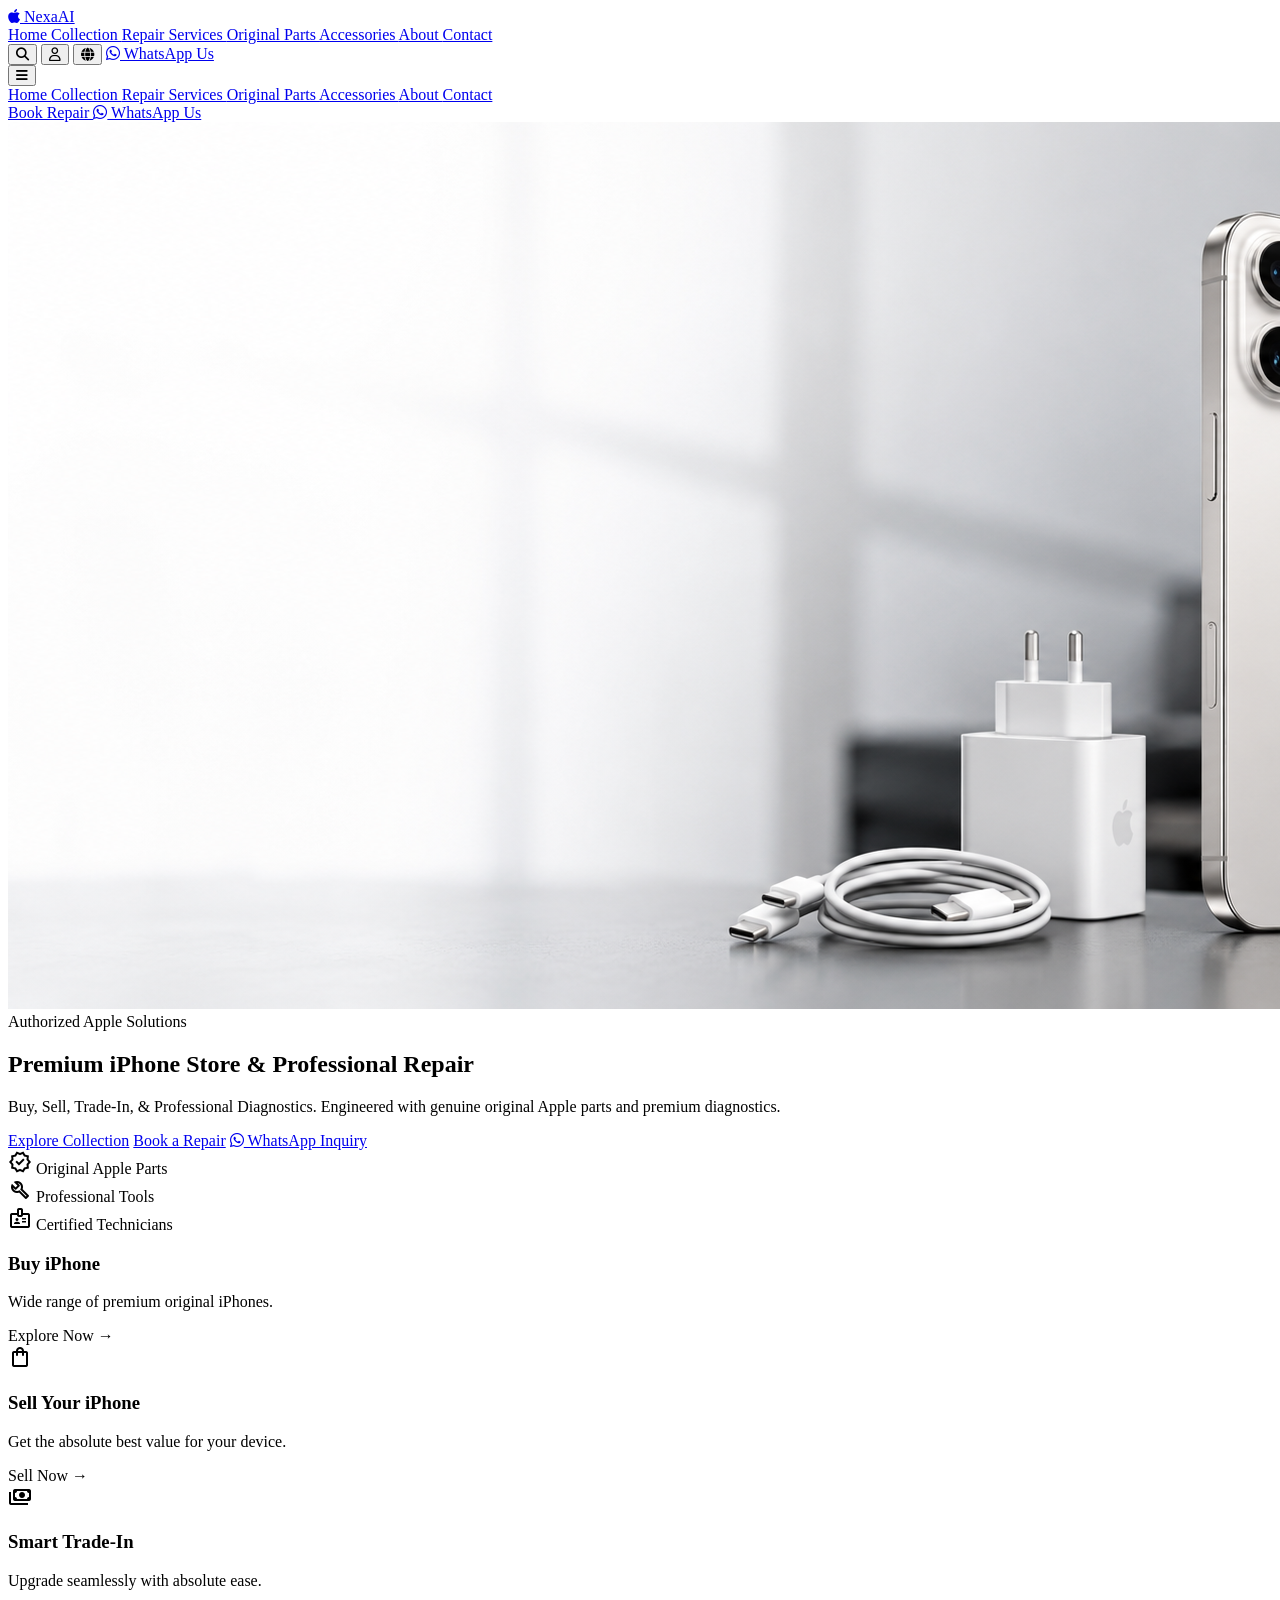
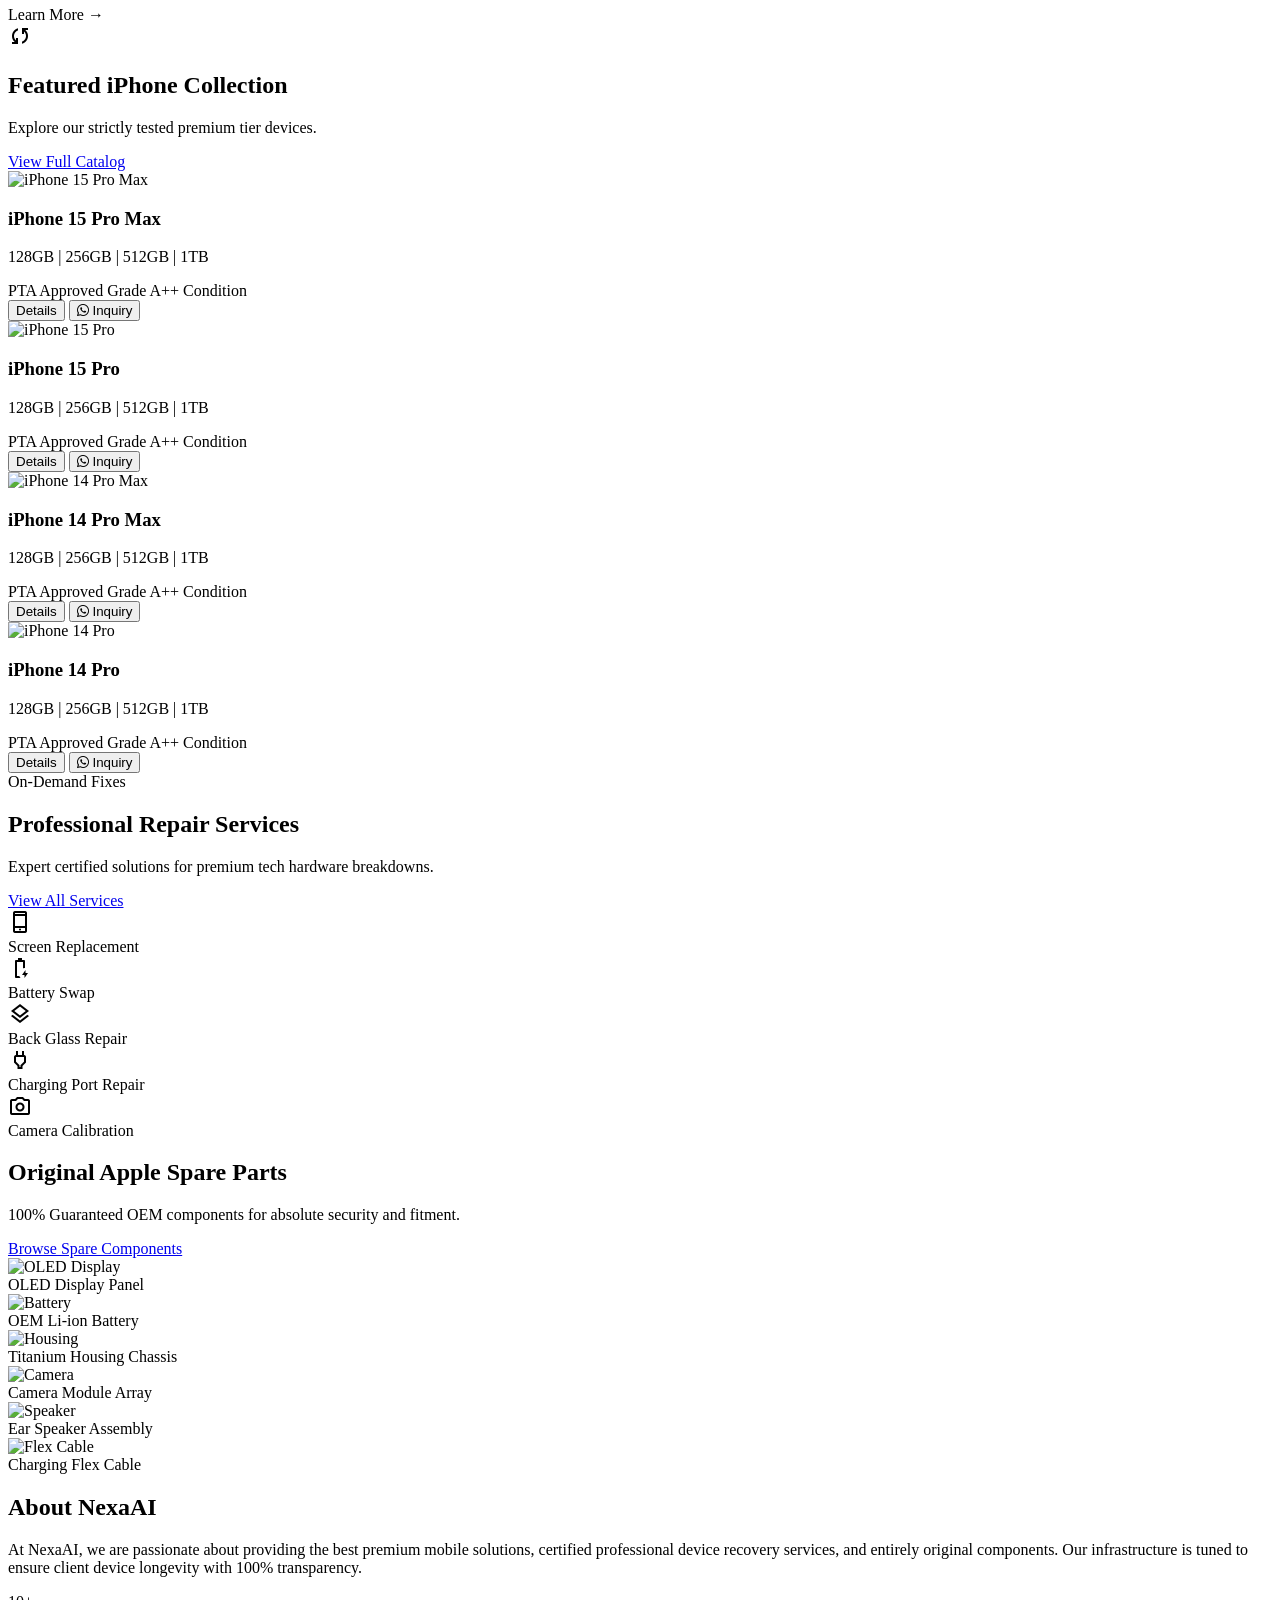
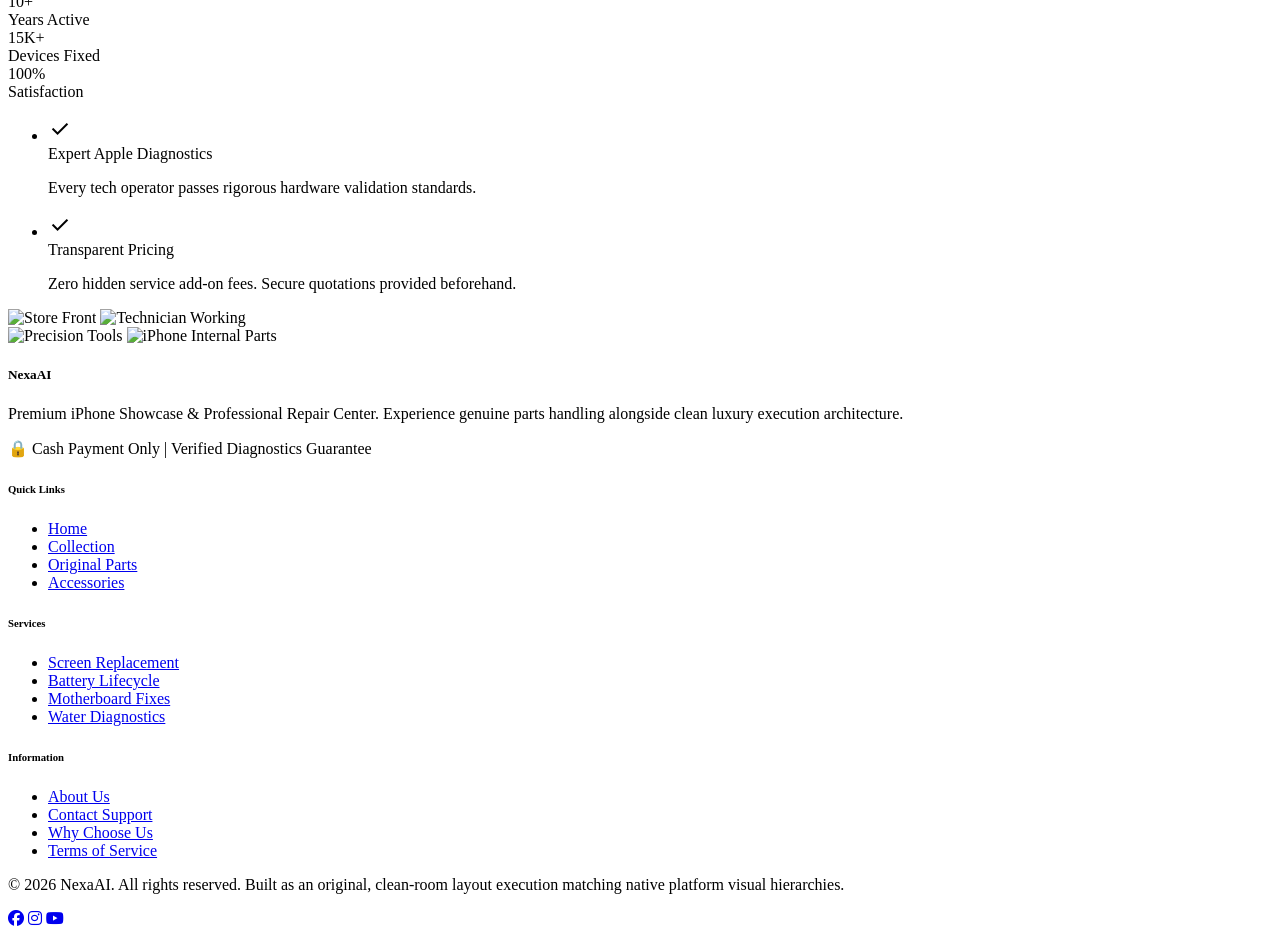
==== commit 074899fb: "updates" ====
--- a/index.html
+++ b/index.html
@@ -1,345 +1,390 @@
 <!DOCTYPE html>
-
-<html lang="en"><head>
-<meta charset="utf-8"/>
-<meta content="width=device-width, initial-scale=1.0" name="viewport"/>
-<title>NexaAI - Premium iPhone Store &amp; Professional Repair Center</title>
-<!-- Tailwind CSS -->
-<script src="https://cdn.tailwindcss.com?plugins=forms,container-queries"></script>
-
-<!-- Google Font -->
-<link rel="preconnect" href="https://fonts.googleapis.com">
-<link rel="preconnect" href="https://fonts.gstatic.com" crossorigin>
-<link href="https://fonts.googleapis.com/css2?family=Inter:wght@300;400;500;600;700&display=swap" rel="stylesheet">
-
-<!-- Font Awesome -->
-<link rel="stylesheet" href="https://cdnjs.cloudflare.com/ajax/libs/font-awesome/6.4.0/css/all.min.css">
-
-<!-- Bootstrap Icons -->
-<link rel="stylesheet" href="https://cdn.jsdelivr.net/npm/bootstrap-icons@1.11.3/font/bootstrap-icons.min.css">  <link href="https://fonts.googleapis.com/css2?family=Inter:wght@300;400;500;600;700&display=swap" rel="stylesheet">
-<style data-purpose="typography">
-    body {
-      font-family: 'Inter', sans-serif;
-    }
-  </style>
-<style data-purpose="custom-utilities">
-    .blue-accent { color: #0066FF; }
-    .bg-blue-accent { background-color: #0066FF; }
-    .border-blue-accent { border-color: #0066FF; }
-    .hover-bg-blue-accent:hover { background-color: #0052cc; }
-    .card-shadow { box-shadow: 0 4px 20px rgba(0, 0, 0, 0.05); }
-  </style>
+<html class="light" lang="en">
+
+<head>
+    <meta charset="utf-8" />
+    <meta content="width=device-width, initial-scale=1.0" name="viewport" />
+    <title>NexaAI | Premium iPhone Store & Professional Repair</title>
+    <script src="https://cdn.tailwindcss.com?plugins=forms,container-queries"></script>
+    <link href="https://fonts.googleapis.com/css2?family=Plus+Jakarta+Sans:wght@400;500;600;700;800&amp;family=Inter:wght@400;500;600;700&amp;display=swap" rel="stylesheet" />
+    <link href="https://fonts.googleapis.com/css2?family=Material+Symbols+Outlined:wght,FILL@100..700,0..1&amp;display=swap" rel="stylesheet" />
+    <link rel="stylesheet" href="https://cdnjs.cloudflare.com/ajax/libs/font-awesome/6.4.0/css/all.min.css">
+
+    <script id="tailwind-config">
+        tailwind.config = {
+            darkMode: "class",
+            theme: {
+                extend: {
+                    colors: {
+                        "primary": "#0058bc",
+                        "primary-hover": "#00479b",
+                        "primary-light": "#eef4ff",
+                        "surface": "#ffffff",
+                        "background": "#fcf8fb",
+                        "slate-custom": "#1e293b",
+                    },
+                    fontFamily: {
+                        sans: ["Inter", "sans-serif"],
+                        display: ["Plus Jakarta Sans", "sans-serif"],
+                    }
+                },
+            },
+        }
+    </script>
 </head>
-<body class="bg-white text-slate-900">
-<!-- BEGIN: Navigation -->
-<div id="navbar"></div>
-<!-- END: Navigation -->
-<main>
-<!-- BEGIN: Hero Section -->
-<section class="relative bg-[#F8F9FA] overflow-hidden bg-[url('./images/hero-img.png')] bg-cover bg-center md:bg-right lg:bg-center bg-no-repeat" data-purpose="hero">
-  
-  <div class="absolute inset-0 bg-white/80 sm:bg-white/20 pointer-events-none z-0"></div>
-
-  <div class="relative z-10 max-w-7xl mx-auto px-4 sm:px-6 lg:px-8 py-20 lg:py-32 flex flex-col lg:flex-row items-center">
-    <div class="lg:w-1/2 z-10 text-center lg:text-left">
-      <h1 class="text-4xl md:text-6xl font-bold text-slate-900 leading-tight mb-6">
-        Premium iPhone Store &amp;<br/>Professional Repair Center
-      </h1>
-      <p class="text-xl text-slate-600 mb-10 max-w-lg mx-auto lg:mx-0">
-        Buy, Sell, Repair &amp; Genuine Original Apple Parts.
-      </p>
-      
-      <div class="flex flex-wrap gap-4 justify-center lg:justify-start">
-        <a class="bg-blue-accent text-white px-8 py-3 rounded-md font-semibold hover-bg-blue-accent" href="collection.html">View Collection</a>
-        <a class="bg-white border border-gray-300 text-slate-900 px-8 py-3 rounded-md font-semibold hover:bg-gray-50" href="repair_booking.html">Book Repair</a>
-        <a class="bg-black text-white px-8 py-3 rounded-md font-semibold hover:bg-zinc-800" href="#">WhatsApp Inquiry</a>
-      </div>
-      
-      <div class="mt-12 grid grid-cols-2 md:grid-cols-3 gap-4 text-xs font-medium text-slate-500 uppercase tracking-wider text-left">
-        <div class="flex items-center gap-2"><svg class="w-5 h-5 text-blue-500" fill="currentColor" viewbox="0 0 20 20"><path d="M9 2a1 1 0 000 2h2a1 1 0 100-2H9z"></path><path clip-rule="evenodd" d="M4 5a2 2 0 012-2 3 3 0 003 3h2a3 3 0 003-3 2 2 0 012 2v11a2 2 0 01-2 2H6a2 2 0 01-2-2V5zm3 4a1 1 0 000 2h.01a1 1 0 100-2H7zm3 0a1 1 0 000 2h.01a1 1 0 100-2H10zm3 0a1 1 0 000 2h.01a1 1 0 100-2H13zM7 13a1 1 0 000 2h.01a1 1 0 100-2H7zm3 0a1 1 0 000 2h.01a1 1 0 100-2H10zm3 0a1 1 0 000 2h.01a1 1 0 100-2H13z" fill-rule="evenodd"></path></svg> Original Apple Parts</div>
-        <div class="flex items-center gap-2"><svg class="w-5 h-5 text-blue-500" fill="currentColor" viewbox="0 0 20 20"><path clip-rule="evenodd" d="M11.49 3.17c-.38-1.56-2.6-1.56-2.98 0a1.532 1.532 0 01-2.286.948c-1.372-.836-2.942.734-2.106 2.106.54.886.061 2.042-.947 2.287-1.561.379-1.561 2.6 0 2.978a1.532 1.532 0 01.947 2.287c-.836 1.372.734 2.942 2.106 2.106a1.532 1.532 0 012.287.947c.379 1.561 2.6 1.561 2.978 0a1.533 1.533 0 012.287-.947c1.372.836 2.942-.734 2.106-2.106a1.533 1.533 0 01.947-2.287c1.561-.379 1.561-2.6 0-2.978a1.532 1.532 0 01-.947-2.287c.836-1.372-.734-2.942-2.106-2.106a1.532 1.532 0 01-2.287-.947zM10 13a3 3 0 100-6 3 3 0 000 6z" fill-rule="evenodd"></path></svg> Professional Tools</div>
-        <div class="flex items-center gap-2"><svg class="w-5 h-5 text-blue-500" fill="currentColor" viewbox="0 0 20 20"><path clip-rule="evenodd" d="M10 18a8 8 0 100-16 8 8 0 000 16zm3.707-9.293a1 1 0 00-1.414-1.414L9 10.586 7.707 9.293a1 1 0 00-1.414 1.414l2 2a1 1 0 001.414 0l4-4z" fill-rule="evenodd"></path></svg> Certified Technicians</div>
-      </div>
+
+<body class="bg-background text-slate-custom font-sans antialiased overflow-x-hidden">
+    <div id="navbar"></div>
+
+    <main class="w-full pt-11">
+        <!-- Hero Section -->
+       <!-- Hero Section -->
+<section class="relative min-h-[85vh] flex items-center pt-28 pb-16 overflow-hidden bg-slate-900 text-white">
+    <!-- Background Image with precise mobile-to-desktop alignment -->
+    <div class="absolute inset-0 z-0 opacity-40 sm:opacity-100 mix-blend-lighten sm:mix-blend-normal">
+        <img src="./images/hero-img.png" alt="Hero Background" class="w-full h-full object-cover object-right-bottom sm:object-right lg:object-right" onerror="this.style.display='none'">
     </div>
-  </div>
+    
+    <!-- Intelligent Dark Gradient Overlay for flawless contrast on all screens -->
+    <div class="absolute inset-0 bg-gradient-to-t from-slate-900 via-slate-900/85 to-slate-900/40 sm:bg-gradient-to-r sm:from-slate-900 sm:via-slate-900/90 sm:to-transparent z-10"></div>
+
+    <div class="relative z-20 max-w-7xl mx-auto px-4 sm:px-6 lg:px-8 w-full">
+        <div class="max-w-2xl text-center sm:text-left pt-12 sm:pt-0">
+            <span class="inline-flex items-center gap-1.5 py-1 px-3 bg-primary/20 text-blue-400 text-xs font-semibold rounded-full mb-4 border border-primary/30">
+                <span class="w-1.5 h-1.5 rounded-full bg-blue-400 animate-pulse"></span> Authorized Apple Solutions
+            </span>
+            <h1 class="font-display text-4xl sm:text-5xl md:text-6xl font-extrabold text-white tracking-tight leading-[1.1] mb-6">
+                Premium iPhone Store & <span class="text-blue-500">Professional Repair</span>
+            </h1>
+            <p class="text-base sm:text-lg text-slate-300 mb-8 max-w-lg mx-auto sm:mx-0">
+                Buy, Sell, Trade-In, & Professional Diagnostics. Engineered with genuine original Apple parts and premium diagnostics.
+            </p>
+            
+            <div class="flex flex-col sm:flex-row gap-3 justify-center sm:justify-start items-stretch sm:items-center">
+                <a class="bg-primary text-white px-8 py-3.5 rounded-xl font-semibold hover:bg-primary-hover transition-all text-center shadow-md shadow-primary/20" href="collection.html">Explore Collection</a>
+                <a class="bg-slate-800 border border-slate-700 text-white px-8 py-3.5 rounded-xl font-semibold hover:bg-slate-700 transition-all text-center" href="repair_booking.html">Book a Repair</a>
+                <a class="bg-emerald-600 text-white px-8 py-3.5 rounded-xl font-semibold hover:bg-emerald-700 transition-all text-center flex items-center justify-center gap-2" href="#">
+                    <i class="fab fa-whatsapp text-lg"></i> WhatsApp Inquiry
+                </a>
+            </div>
+            
+            <!-- Feature Tags -->
+            <div class="mt-12 grid grid-cols-1 sm:grid-cols-3 gap-4 text-xs font-semibold text-slate-400 uppercase tracking-wider text-left max-w-xs sm:max-w-none mx-auto">
+                <div class="flex items-center gap-2.5"><span class="material-symbols-outlined text-blue-500 text-xl">verified</span> Original Apple Parts</div>
+                <div class="flex items-center gap-2.5"><span class="material-symbols-outlined text-blue-500 text-xl">build</span> Professional Tools</div>
+                <div class="flex items-center gap-2.5"><span class="material-symbols-outlined text-blue-500 text-xl">badge</span> Certified Technicians</div>
+            </div>
+        </div>
+    </div>
 </section>
-<!-- END: Hero Section -->
-<!-- BEGIN: iPhone Collection Section -->
-<section class="py-20 bg-white" data-purpose="collection-preview">
-<div class="max-w-7xl mx-auto px-4 sm:px-6 lg:px-8">
-<div class="flex justify-between items-end mb-10">
-<div>
-<h2 class="text-3xl font-bold text-slate-900 mb-2">iPhone Collection</h2>
-<p class="text-slate-500">Explore our wide range of iPhones.</p>
-</div>
-<a class="text-slate-900 font-semibold border-b-2 border-slate-900 pb-1 hover:text-blue-accent hover:border-blue-accent transition-colors" href="collection.html">View All</a>
-</div>
-<div class="grid grid-cols-1 sm:grid-cols-2 lg:grid-cols-4 gap-8">
-<!-- Product Card 1 -->
-<div class="bg-gray-50 rounded-2xl p-6 transition-transform hover:-translate-y-1" data-purpose="product-card">
-<div class="relative mb-6 aspect-square flex items-center justify-center">
-<img alt="iPhone 15 Pro Max" class="object-contain max-h-48" src="https://lh3.googleusercontent.com/aida-public/[base64]"/>
-</div>
-<h3 class="text-lg font-bold mb-1">iPhone 15 Pro Max</h3>
-<p class="text-xs text-slate-400 mb-4">128GB | 256GB | 512GB | 1TB</p>
-<div class="flex flex-wrap gap-2 mb-6">
-<span class="px-2 py-1 bg-green-100 text-green-700 text-[10px] font-bold rounded">PTA Approved</span>
-<span class="px-2 py-1 bg-blue-100 text-blue-700 text-[10px] font-bold rounded">Excellent Condition</span>
-</div>
-<div class="flex gap-2">
-<button class="flex-1 text-xs font-bold border border-gray-200 py-2 rounded hover:bg-gray-100 transition-colors">View Details</button>
-<button class="flex-1 text-xs font-bold bg-blue-accent text-white py-2 rounded hover-bg-blue-accent transition-colors">WhatsApp Inquiry</button>
-</div>
-</div>
-<!-- Product Card 2 -->
-<div class="bg-gray-50 rounded-2xl p-6 transition-transform hover:-translate-y-1">
-<div class="relative mb-6 aspect-square flex items-center justify-center">
-<img alt="iPhone 15 Pro" class="object-contain max-h-48" src="https://lh3.googleusercontent.com/aida-public/[base64]"/>
-</div>
-<h3 class="text-lg font-bold mb-1">iPhone 15 Pro</h3>
-<p class="text-xs text-slate-400 mb-4">128GB | 256GB | 512GB | 1TB</p>
-<div class="flex flex-wrap gap-2 mb-6">
-<span class="px-2 py-1 bg-green-100 text-green-700 text-[10px] font-bold rounded">PTA Approved</span>
-<span class="px-2 py-1 bg-blue-100 text-blue-700 text-[10px] font-bold rounded">Excellent Condition</span>
-</div>
-<div class="flex gap-2">
-<button class="flex-1 text-xs font-bold border border-gray-200 py-2 rounded hover:bg-gray-100 transition-colors">View Details</button>
-<button class="flex-1 text-xs font-bold bg-blue-accent text-white py-2 rounded hover-bg-blue-accent transition-colors">WhatsApp Inquiry</button>
-</div>
-</div>
-<!-- Product Card 3 -->
-<div class="bg-gray-50 rounded-2xl p-6 transition-transform hover:-translate-y-1">
-<div class="relative mb-6 aspect-square flex items-center justify-center">
-<img alt="iPhone 14 Pro Max" class="object-contain max-h-48" src="https://lh3.googleusercontent.com/aida-public/[base64]"/>
-</div>
-<h3 class="text-lg font-bold mb-1">iPhone 14 Pro Max</h3>
-<p class="text-xs text-slate-400 mb-4">128GB | 256GB | 512GB | 1TB</p>
-<div class="flex flex-wrap gap-2 mb-6">
-<span class="px-2 py-1 bg-green-100 text-green-700 text-[10px] font-bold rounded">PTA Approved</span>
-<span class="px-2 py-1 bg-blue-100 text-blue-700 text-[10px] font-bold rounded">Excellent Condition</span>
-</div>
-<div class="flex gap-2">
-<button class="flex-1 text-xs font-bold border border-gray-200 py-2 rounded hover:bg-gray-100 transition-colors">View Details</button>
-<button class="flex-1 text-xs font-bold bg-blue-accent text-white py-2 rounded hover-bg-blue-accent transition-colors">WhatsApp Inquiry</button>
-</div>
-</div>
-<!-- Product Card 4 -->
-<div class="bg-gray-50 rounded-2xl p-6 transition-transform hover:-translate-y-1">
-<div class="relative mb-6 aspect-square flex items-center justify-center">
-<img alt="iPhone 14 Pro" class="object-contain max-h-48" src="https://lh3.googleusercontent.com/aida-public/[base64]"/>
-</div>
-<h3 class="text-lg font-bold mb-1">iPhone 14 Pro</h3>
-<p class="text-xs text-slate-400 mb-4">128GB | 256GB | 512GB | 1TB</p>
-<div class="flex flex-wrap gap-2 mb-6">
-<span class="px-2 py-1 bg-green-100 text-green-700 text-[10px] font-bold rounded">PTA Approved</span>
-<span class="px-2 py-1 bg-blue-100 text-blue-700 text-[10px] font-bold rounded">Excellent Condition</span>
-</div>
-<div class="flex gap-2">
-<button class="flex-1 text-xs font-bold border border-gray-200 py-2 rounded hover:bg-gray-100 transition-colors">View Details</button>
-<button class="flex-1 text-xs font-bold bg-blue-accent text-white py-2 rounded hover-bg-blue-accent transition-colors">WhatsApp Inquiry</button>
-</div>
-</div>
-</div>
-</div>
-</section>
-<!-- END: iPhone Collection Section -->
-<!-- BEGIN: Quick Action Banners -->
-<section class="pb-20 bg-white">
-<div class="max-w-7xl mx-auto px-4 sm:px-6 lg:px-8 grid grid-cols-1 md:grid-cols-3 gap-6">
-<!-- Banner 1 -->
-<div class="bg-[#EBF3FF] rounded-2xl p-8 flex items-center justify-between group cursor-pointer">
-<div>
-<h3 class="text-xl font-bold mb-1">Buy iPhone</h3>
-<p class="text-sm text-slate-500 mb-4">Wide range of original iPhones.</p>
-<span class="text-sm font-bold text-blue-accent group-hover:underline">Explore Now</span>
-</div>
-<div class="w-16 h-16 bg-white rounded-xl flex items-center justify-center shadow-sm">
-<svg class="w-8 h-8 text-blue-accent" fill="none" stroke="currentColor" viewbox="0 0 24 24"><path d="M16 11V7a4 4 0 00-8 0v4M5 9h14l1 12H4L5 9z" stroke-linecap="round" stroke-linejoin="round" stroke-width="2"></path></svg>
-</div>
-</div>
-<!-- Banner 2 -->
-<div class="bg-[#FFF4E5] rounded-2xl p-8 flex items-center justify-between group cursor-pointer">
-<div>
-<h3 class="text-xl font-bold mb-1">Sell Your iPhone</h3>
-<p class="text-sm text-slate-500 mb-4">Get the best value for your device.</p>
-<span class="text-sm font-bold text-orange-600 group-hover:underline">Sell Now</span>
-</div>
-<div class="w-16 h-16 bg-white rounded-xl flex items-center justify-center shadow-sm">
-<svg class="w-8 h-8 text-orange-500" fill="none" stroke="currentColor" viewbox="0 0 24 24"><path d="M12 8c-1.657 0-3 .895-3 2s1.343 2 3 2 3 .895 3 2-1.343 2-3 2m0-8c1.11 0 2.08.402 2.599 1M12 8V7m0 1v8m0 0v1m0-1c-1.11 0-2.08-.402-2.599-1M21 12a9 9 0 11-18 0 9 9 0 0118 0z" stroke-linecap="round" stroke-linejoin="round" stroke-width="2"></path></svg>
-</div>
-</div>
-<!-- Banner 3 -->
-<div class="bg-[#F0FDF4] rounded-2xl p-8 flex items-center justify-between group cursor-pointer">
-<div>
-<h3 class="text-xl font-bold mb-1">Trade-In Available</h3>
-<p class="text-sm text-slate-500 mb-4">Upgrade your device easily.</p>
-<span class="text-sm font-bold text-green-600 group-hover:underline">Learn More</span>
-</div>
-<div class="w-16 h-16 bg-white rounded-xl flex items-center justify-center shadow-sm">
-<svg class="w-8 h-8 text-green-500" fill="none" stroke="currentColor" viewbox="0 0 24 24"><path d="M4 4v5h.582m15.356 2A8.001 8.001 0 004.582 9m0 0H9m11 11v-5h-.581m0 0a8.003 8.003 0 01-15.357-2m15.357 2H15" stroke-linecap="round" stroke-linejoin="round" stroke-width="2"></path></svg>
-</div>
-</div>
-</div>
-</section>
-<!-- END: Quick Action Banners -->
-<!-- BEGIN: Professional Repair Services -->
-<section class="py-20 bg-slate-50" data-purpose="repair-services">
-<div class="max-w-7xl mx-auto px-4 sm:px-6 lg:px-8">
-<div class="flex justify-between items-end mb-12">
-<div>
-<h2 class="text-3xl font-bold text-slate-900 mb-2">Professional Repair Services</h2>
-<p class="text-slate-500">Expert solutions for every iPhone issue.</p>
-</div>
-<a class="text-slate-900 font-semibold border-b-2 border-slate-900 pb-1 hover:text-blue-accent hover:border-blue-accent transition-colors" href="services.html">View All Services</a>
-</div>
-<div class="grid grid-cols-2 sm:grid-cols-3 lg:grid-cols-5 gap-6">
-<!-- Service Items -->
-<div class="bg-white p-6 rounded-2xl flex flex-col items-center text-center group hover:bg-blue-accent transition-colors duration-300">
-<div class="w-16 h-16 mb-4 bg-blue-50 rounded-xl flex items-center justify-center group-hover:bg-white transition-colors">
-<svg class="w-8 h-8 text-blue-accent" fill="none" stroke="currentColor" viewbox="0 0 24 24"><path d="M12 18h.01M8 21h8a2 2 0 002-2V5a2 2 0 00-2-2H8a2 2 0 00-2 2v14a2 2 0 002 2z" stroke-linecap="round" stroke-linejoin="round" stroke-width="1.5"></path></svg>
-</div>
-<span class="font-bold text-sm group-hover:text-white">Screen Replacement</span>
-</div>
-<div class="bg-white p-6 rounded-2xl flex flex-col items-center text-center group hover:bg-blue-accent transition-colors duration-300">
-<div class="w-16 h-16 mb-4 bg-blue-50 rounded-xl flex items-center justify-center group-hover:bg-white transition-colors">
-<svg class="w-8 h-8 text-blue-accent" fill="none" stroke="currentColor" viewbox="0 0 24 24"><path d="M13 10V3L4 14h7v7l9-11h-7z" stroke-linecap="round" stroke-linejoin="round" stroke-width="1.5"></path></svg>
-</div>
-<span class="font-bold text-sm group-hover:text-white">Battery Replacement</span>
-</div>
-<div class="bg-white p-6 rounded-2xl flex flex-col items-center text-center group hover:bg-blue-accent transition-colors duration-300">
-<div class="w-16 h-16 mb-4 bg-blue-50 rounded-xl flex items-center justify-center group-hover:bg-white transition-colors">
-<svg class="w-8 h-8 text-blue-accent" fill="none" stroke="currentColor" viewbox="0 0 24 24"><path d="M15 12a3 3 0 11-6 0 3 3 0 016 0z" stroke-linecap="round" stroke-linejoin="round" stroke-width="1.5"></path><path d="M2.458 12C3.732 7.943 7.523 5 12 5c4.478 0 8.268 2.943 9.542 7-1.274 4.057-5.064 7-9.542 7-4.477 0-8.268-2.943-9.542-7z" stroke-linecap="round" stroke-linejoin="round" stroke-width="1.5"></path></svg>
-</div>
-<span class="font-bold text-sm group-hover:text-white">Back Glass Repair</span>
-</div>
-<div class="bg-white p-6 rounded-2xl flex flex-col items-center text-center group hover:bg-blue-accent transition-colors duration-300">
-<div class="w-16 h-16 mb-4 bg-blue-50 rounded-xl flex items-center justify-center group-hover:bg-white transition-colors">
-<svg class="w-8 h-8 text-blue-accent" fill="none" stroke="currentColor" viewbox="0 0 24 24"><path d="M13 10V3L4 14h7v7l9-11h-7z" stroke-linecap="round" stroke-linejoin="round" stroke-width="1.5"></path></svg>
-</div>
-<span class="font-bold text-sm group-hover:text-white">Charging Port Repair</span>
-</div>
-<div class="bg-white p-6 rounded-2xl flex flex-col items-center text-center group hover:bg-blue-accent transition-colors duration-300">
-<div class="w-16 h-16 mb-4 bg-blue-50 rounded-xl flex items-center justify-center group-hover:bg-white transition-colors">
-<svg class="w-8 h-8 text-blue-accent" fill="none" stroke="currentColor" viewbox="0 0 24 24"><path d="M3 9a2 2 0 012-2h.93a2 2 0 001.664-.89l.812-1.22A2 2 0 0110.07 4h3.86a2 2 0 011.664.89l.812 1.22A2 2 0 0018.07 7H19a2 2 0 012 2v9a2 2 0 01-2 2H5a2 2 0 01-2-2V9z" stroke-linecap="round" stroke-linejoin="round" stroke-width="1.5"></path><path d="M15 13a3 3 0 11-6 0 3 3 0 016 0z" stroke-linecap="round" stroke-linejoin="round" stroke-width="1.5"></path></svg>
-</div>
-<span class="font-bold text-sm group-hover:text-white">Camera Repair</span>
-</div>
-</div>
-</div>
-</section>
-<!-- END: Professional Repair Services -->
-<!-- BEGIN: Original Apple Parts -->
-<section class="py-20 bg-white" data-purpose="parts-preview">
-<div class="max-w-7xl mx-auto px-4 sm:px-6 lg:px-8">
-<div class="flex justify-between items-end mb-10">
-<div>
-<h2 class="text-3xl font-bold text-slate-900 mb-2">Original Apple Parts</h2>
-<p class="text-slate-500">100% Genuine Apple Parts for your DIY repair or purchase.</p>
-</div>
-<a class="text-slate-900 font-semibold border-b-2 border-slate-900 pb-1 hover:text-blue-accent hover:border-blue-accent transition-colors" href="original_parts.html">View All Parts</a>
-</div>
-<div class="grid grid-cols-2 md:grid-cols-4 lg:grid-cols-6 gap-6">
-<!-- Part Item -->
-<div class="bg-gray-50 p-4 rounded-xl flex flex-col items-center group cursor-pointer border border-transparent hover:border-blue-accent transition-all">
-<div class="w-20 h-20 mb-3 flex items-center justify-center">
-<img alt="OLED Display" class="max-h-full object-contain" src="https://lh3.googleusercontent.com/aida-public/[base64]"/>
-</div>
-<span class="text-sm font-bold">OLED Display</span>
-</div>
-<div class="bg-gray-50 p-4 rounded-xl flex flex-col items-center group cursor-pointer border border-transparent hover:border-blue-accent transition-all">
-<div class="w-20 h-20 mb-3 flex items-center justify-center">
-<img alt="Battery" class="max-h-full object-contain" src="https://lh3.googleusercontent.com/aida-public/[base64]"/>
-</div>
-<span class="text-sm font-bold">Battery</span>
-</div>
-<div class="bg-gray-50 p-4 rounded-xl flex flex-col items-center group cursor-pointer border border-transparent hover:border-blue-accent transition-all">
-<div class="w-20 h-20 mb-3 flex items-center justify-center">
-<img alt="Housing" class="max-h-full object-contain" src="https://lh3.googleusercontent.com/aida-public/[base64]"/>
-</div>
-<span class="text-sm font-bold">Housing</span>
-</div>
-<div class="bg-gray-50 p-4 rounded-xl flex flex-col items-center group cursor-pointer border border-transparent hover:border-blue-accent transition-all">
-<div class="w-20 h-20 mb-3 flex items-center justify-center">
-<img alt="Camera" class="max-h-full object-contain" src="https://lh3.googleusercontent.com/aida-public/[base64]"/>
-</div>
-<span class="text-sm font-bold">Camera</span>
-</div>
-<div class="bg-gray-50 p-4 rounded-xl flex flex-col items-center group cursor-pointer border border-transparent hover:border-blue-accent transition-all">
-<div class="w-20 h-20 mb-3 flex items-center justify-center">
-<img alt="Speaker" class="max-h-full object-contain" src="https://lh3.googleusercontent.com/aida-public/[base64]"/>
-</div>
-<span class="text-sm font-bold">Speaker</span>
-</div>
-<div class="bg-gray-50 p-4 rounded-xl flex flex-col items-center group cursor-pointer border border-transparent hover:border-blue-accent transition-all">
-<div class="w-20 h-20 mb-3 flex items-center justify-center">
-<img alt="Flex Cable" class="max-h-full object-contain" src="https://lh3.googleusercontent.com/aida-public/[base64]"/>
-</div>
-<span class="text-sm font-bold">Flex Cable</span>
-</div>
-</div>
-</div>
-</section>
-<!-- END: Original Apple Parts -->
-<!-- BEGIN: About Us Section -->
-<section class="py-20 bg-white border-t border-gray-100" data-purpose="about-section">
-<div class="max-w-7xl mx-auto px-4 sm:px-6 lg:px-8">
-<div class="grid grid-cols-1 lg:grid-cols-2 gap-16 items-center">
-<!-- Left Content -->
-<div>
-<h2 class="text-3xl font-bold mb-6">About NexaAI</h2>
-<p class="text-slate-600 mb-8 leading-relaxed">
-              At NexaAI, we are passionate about providing the best iPhone solutions, professional repair services, and genuine original parts. Our mission is to deliver quality, trust, and excellence in every interaction.
-            </p>
-<div class="grid grid-cols-3 gap-8 mb-8">
-<div class="text-center">
-<div class="text-3xl font-bold text-blue-accent mb-1">10+</div>
-<div class="text-xs text-slate-500 uppercase tracking-wide">Years Experience</div>
-</div>
-<div class="text-center">
-<div class="text-3xl font-bold text-blue-accent mb-1">15K+</div>
-<div class="text-xs text-slate-500 uppercase tracking-wide">Happy Customers</div>
-</div>
-<div class="text-center">
-<div class="text-3xl font-bold text-blue-accent mb-1">5K+</div>
-<div class="text-xs text-slate-500 uppercase tracking-wide">Always Satisfaction</div>
-</div>
-</div>
-<h3 class="text-xl font-bold mb-4">Why Choose NexaAI</h3>
-<ul class="space-y-4">
-<li class="flex items-start gap-3">
-<div class="mt-1 bg-blue-50 p-1 rounded-full"><svg class="w-4 h-4 text-blue-600" fill="currentColor" viewbox="0 0 20 20"><path clip-rule="evenodd" d="M16.707 5.293a1 1 0 010 1.414l-8 8a1 1 0 01-1.414 0l-4-4a1 1 0 011.414-1.414L8 12.586l7.293-7.293a1 1 0 011.414 0z" fill-rule="evenodd"></path></svg></div>
-<div>
-<span class="font-bold block">Expert Technicians</span>
-<p class="text-sm text-slate-500">Our team is highly trained and experienced.</p>
-</div>
-</li>
-<li class="flex items-start gap-3">
-<div class="mt-1 bg-blue-50 p-1 rounded-full"><svg class="w-4 h-4 text-blue-600" fill="currentColor" viewbox="0 0 20 20"><path clip-rule="evenodd" d="M16.707 5.293a1 1 0 010 1.414l-8 8a1 1 0 01-1.414 0l-4-4a1 1 0 011.414-1.414L8 12.586l7.293-7.293a1 1 0 011.414 0z" fill-rule="evenodd"></path></svg></div>
-<div>
-<span class="font-bold block">Original Parts</span>
-<p class="text-sm text-slate-500">We use only 100% genuine Apple parts.</p>
-</div>
-</li>
-</ul>
-</div>
-<!-- Right Images Grid -->
-<div class="grid grid-cols-2 gap-4">
-<div class="space-y-4">
-<img alt="Store Front" class="rounded-2xl w-full h-48 object-cover" src="https://lh3.googleusercontent.com/aida-public/[base64]"/>
-<img alt="Technician" class="rounded-2xl w-full h-64 object-cover" src="https://lh3.googleusercontent.com/aida-public/[base64]"/>
-</div>
-<div class="space-y-4 pt-8">
-<img alt="Tools" class="rounded-2xl w-full h-64 object-cover" src="https://lh3.googleusercontent.com/aida-public/[base64]"/>
-<img alt="iPhone Part" class="rounded-2xl w-full h-48 object-cover" src="https://lh3.googleusercontent.com/aida-public/[base64]"/>
-</div>
-</div>
-</div>
-</div>
-</section>
-<!-- END: About Us Section -->
-</main>
-<!-- BEGIN: Footer -->
-<div id="footer"></div>
-<script src="js/components.js"></script>
-<!-- END: Footer -->
-</body></html>+
+        <!-- Quick Categories Grid -->
+        <section class="py-12 bg-white border-b border-slate-100">
+            <div class="max-w-7xl mx-auto px-4 sm:px-6 lg:px-8 grid grid-cols-1 md:grid-cols-3 gap-6">
+                <!-- Buy Card -->
+                <div class="bg-blue-50/60 rounded-2xl p-6 sm:p-8 flex items-center justify-between group cursor-pointer border border-blue-100/50 hover:border-primary/30 transition-all">
+                    <div class="min-w-0">
+                        <h3 class="text-xl font-bold text-slate-900 mb-1">Buy iPhone</h3>
+                        <p class="text-sm text-slate-500 mb-4">Wide range of premium original iPhones.</p>
+                        <span class="text-sm font-bold text-primary group-hover:underline inline-flex items-center gap-1">Explore Now &rarr;</span>
+                    </div>
+                    <div class="w-14 h-14 bg-white rounded-xl flex items-center justify-center shadow-sm shrink-0 text-primary">
+                        <span class="material-symbols-outlined text-3xl">shopping_bag</span>
+                    </div>
+                </div>
+                <!-- Sell Card -->
+                <div class="bg-amber-50/60 rounded-2xl p-6 sm:p-8 flex items-center justify-between group cursor-pointer border border-amber-100/50 hover:border-amber-500/30 transition-all">
+                    <div class="min-w-0">
+                        <h3 class="text-xl font-bold text-slate-900 mb-1">Sell Your iPhone</h3>
+                        <p class="text-sm text-slate-500 mb-4">Get the absolute best value for your device.</p>
+                        <span class="text-sm font-bold text-amber-700 group-hover:underline inline-flex items-center gap-1">Sell Now &rarr;</span>
+                    </div>
+                    <div class="w-14 h-14 bg-white rounded-xl flex items-center justify-center shadow-sm shrink-0 text-amber-600">
+                        <span class="material-symbols-outlined text-3xl">payments</span>
+                    </div>
+                </div>
+                <!-- Trade-In Card -->
+                <div class="bg-emerald-50/60 rounded-2xl p-6 sm:p-8 flex items-center justify-between group cursor-pointer border border-emerald-100/50 hover:border-emerald-500/30 transition-all">
+                    <div class="min-w-0">
+                        <h3 class="text-xl font-bold text-slate-900 mb-1">Smart Trade-In</h3>
+                        <p class="text-sm text-slate-500 mb-4">Upgrade seamlessly with absolute ease.</p>
+                        <span class="text-sm font-bold text-emerald-700 group-hover:underline inline-flex items-center gap-1">Learn More &rarr;</span>
+                    </div>
+                    <div class="w-14 h-14 bg-white rounded-xl flex items-center justify-center shadow-sm shrink-0 text-emerald-600">
+                        <span class="material-symbols-outlined text-3xl">sync</span>
+                    </div>
+                </div>
+            </div>
+        </section>
+
+        <!-- iPhone Collection Section -->
+        <section class="py-16 sm:py-20 bg-background">
+            <div class="max-w-7xl mx-auto px-4 sm:px-6 lg:px-8">
+                <div class="flex flex-col sm:flex-row justify-between items-start sm:items-end mb-10 gap-4">
+                    <div>
+                        <h2 class="text-2xl sm:text-3xl font-display font-bold text-slate-900 mb-1">Featured iPhone Collection</h2>
+                        <p class="text-slate-500 text-sm">Explore our strictly tested premium tier devices.</p>
+                    </div>
+                    <a class="text-slate-900 font-semibold border-b-2 border-slate-900 pb-0.5 hover:text-primary hover:border-primary transition-colors text-sm self-start sm:self-auto" href="collection.html">View Full Catalog</a>
+                </div>
+
+                <div class="grid grid-cols-1 sm:grid-cols-2 md:grid-cols-3 lg:grid-cols-4 gap-6">
+                    <!-- Product Card 1 -->
+                    <div class="bg-white border border-slate-100 rounded-2xl p-5 hover:shadow-md transition-all flex flex-col justify-between group">
+                        <div>
+                            <div class="relative mb-4 aspect-square flex items-center justify-center bg-slate-50 rounded-xl p-4 overflow-hidden">
+                                <img alt="iPhone 15 Pro Max" class="object-contain max-h-40 w-full group-hover:scale-105 transition-transform duration-300" src="https://lh3.googleusercontent.com/aida-public/[base64]"/>
+                            </div>
+                            <h3 class="text-base font-bold text-slate-900 mb-0.5">iPhone 15 Pro Max</h3>
+                            <p class="text-xs text-slate-400 mb-3">128GB | 256GB | 512GB | 1TB</p>
+                            <div class="flex flex-wrap gap-1.5 mb-5">
+                                <span class="px-2 py-0.5 bg-emerald-50 text-emerald-700 text-[10px] font-semibold rounded-md border border-emerald-100">PTA Approved</span>
+                                <span class="px-2 py-0.5 bg-blue-50 text-primary text-[10px] font-semibold rounded-md border border-blue-100">Grade A++ Condition</span>
+                            </div>
+                        </div>
+                        <div class="grid grid-cols-2 gap-2 mt-auto">
+                            <button class="text-xs font-semibold border border-slate-200 py-2.5 rounded-lg hover:bg-slate-50 transition-colors">Details</button>
+                            <button class="text-xs font-semibold bg-primary text-white py-2.5 rounded-lg hover:bg-primary-hover transition-colors flex items-center justify-center gap-1"><i class="fab fa-whatsapp"></i> Inquiry</button>
+                        </div>
+                    </div>
+
+                    <!-- Product Card 2 -->
+                    <div class="bg-white border border-slate-100 rounded-2xl p-5 hover:shadow-md transition-all flex flex-col justify-between group">
+                        <div>
+                            <div class="relative mb-4 aspect-square flex items-center justify-center bg-slate-50 rounded-xl p-4 overflow-hidden">
+                                <img alt="iPhone 15 Pro" class="object-contain max-h-40 w-full group-hover:scale-105 transition-transform duration-300" src="https://lh3.googleusercontent.com/aida-public/[base64]"/>
+                            </div>
+                            <h3 class="text-base font-bold text-slate-900 mb-0.5">iPhone 15 Pro</h3>
+                            <p class="text-xs text-slate-400 mb-3">128GB | 256GB | 512GB | 1TB</p>
+                            <div class="flex flex-wrap gap-1.5 mb-5">
+                                <span class="px-2 py-0.5 bg-emerald-50 text-emerald-700 text-[10px] font-semibold rounded-md border border-emerald-100">PTA Approved</span>
+                                <span class="px-2 py-0.5 bg-blue-50 text-primary text-[10px] font-semibold rounded-md border border-blue-100">Grade A++ Condition</span>
+                            </div>
+                        </div>
+                        <div class="grid grid-cols-2 gap-2 mt-auto">
+                            <button class="text-xs font-semibold border border-slate-200 py-2.5 rounded-lg hover:bg-slate-50 transition-colors">Details</button>
+                            <button class="text-xs font-semibold bg-primary text-white py-2.5 rounded-lg hover:bg-primary-hover transition-colors flex items-center justify-center gap-1"><i class="fab fa-whatsapp"></i> Inquiry</button>
+                        </div>
+                    </div>
+
+                    <!-- Product Card 3 -->
+                    <div class="bg-white border border-slate-100 rounded-2xl p-5 hover:shadow-md transition-all flex flex-col justify-between group">
+                        <div>
+                            <div class="relative mb-4 aspect-square flex items-center justify-center bg-slate-50 rounded-xl p-4 overflow-hidden">
+                                <img alt="iPhone 14 Pro Max" class="object-contain max-h-40 w-full group-hover:scale-105 transition-transform duration-300" src="https://lh3.googleusercontent.com/aida-public/[base64]"/>
+                            </div>
+                            <h3 class="text-base font-bold text-slate-900 mb-0.5">iPhone 14 Pro Max</h3>
+                            <p class="text-xs text-slate-400 mb-3">128GB | 256GB | 512GB | 1TB</p>
+                            <div class="flex flex-wrap gap-1.5 mb-5">
+                                <span class="px-2 py-0.5 bg-emerald-50 text-emerald-700 text-[10px] font-semibold rounded-md border border-emerald-100">PTA Approved</span>
+                                <span class="px-2 py-0.5 bg-blue-50 text-primary text-[10px] font-semibold rounded-md border border-blue-100">Grade A++ Condition</span>
+                            </div>
+                        </div>
+                        <div class="grid grid-cols-2 gap-2 mt-auto">
+                            <button class="text-xs font-semibold border border-slate-200 py-2.5 rounded-lg hover:bg-slate-50 transition-colors">Details</button>
+                            <button class="text-xs font-semibold bg-primary text-white py-2.5 rounded-lg hover:bg-primary-hover transition-colors flex items-center justify-center gap-1"><i class="fab fa-whatsapp"></i> Inquiry</button>
+                        </div>
+                    </div>
+
+                    <!-- Product Card 4 -->
+                    <div class="bg-white border border-slate-100 rounded-2xl p-5 hover:shadow-md transition-all flex flex-col justify-between group">
+                        <div>
+                            <div class="relative mb-4 aspect-square flex items-center justify-center bg-slate-50 rounded-xl p-4 overflow-hidden">
+                                <img alt="iPhone 14 Pro" class="object-contain max-h-40 w-full group-hover:scale-105 transition-transform duration-300" src="https://lh3.googleusercontent.com/aida-public/[base64]"/>
+                            </div>
+                            <h3 class="text-base font-bold text-slate-900 mb-0.5">iPhone 14 Pro</h3>
+                            <p class="text-xs text-slate-400 mb-3">128GB | 256GB | 512GB | 1TB</p>
+                            <div class="flex flex-wrap gap-1.5 mb-5">
+                                <span class="px-2 py-0.5 bg-emerald-50 text-emerald-700 text-[10px] font-semibold rounded-md border border-emerald-100">PTA Approved</span>
+                                <span class="px-2 py-0.5 bg-blue-50 text-primary text-[10px] font-semibold rounded-md border border-blue-100">Grade A++ Condition</span>
+                            </div>
+                        </div>
+                        <div class="grid grid-cols-2 gap-2 mt-auto">
+                            <button class="text-xs font-semibold border border-slate-200 py-2.5 rounded-lg hover:bg-slate-50 transition-colors">Details</button>
+                            <button class="text-xs font-semibold bg-primary text-white py-2.5 rounded-lg hover:bg-primary-hover transition-colors flex items-center justify-center gap-1"><i class="fab fa-whatsapp"></i> Inquiry</button>
+                        </div>
+                    </div>
+                </div>
+            </div>
+        </section>
+
+        <!-- Professional Repair Services Section -->
+        <section class="py-16 sm:py-20 bg-slate-900 text-white">
+            <div class="max-w-7xl mx-auto px-4 sm:px-6 lg:px-8">
+                <div class="flex flex-col sm:flex-row justify-between items-start sm:items-end mb-12 gap-4">
+                    <div>
+                        <span class="text-xs font-bold tracking-widest text-primary uppercase block mb-2">On-Demand Fixes</span>
+                        <h2 class="text-2xl sm:text-3xl font-display font-bold mb-1">Professional Repair Services</h2>
+                        <p class="text-slate-400 text-sm">Expert certified solutions for premium tech hardware breakdowns.</p>
+                    </div>
+                    <a class="text-white font-semibold border-b-2 border-white pb-0.5 hover:text-primary hover:border-primary transition-colors text-sm self-start sm:self-auto" href="services.html">View All Services</a>
+                </div>
+
+                <div class="grid grid-cols-2 sm:grid-cols-3 md:grid-cols-5 gap-4">
+                    <!-- Service 1 -->
+                    <div class="bg-slate-800/50 border border-slate-800 p-6 rounded-2xl flex flex-col items-center text-center group hover:bg-primary hover:border-primary transition-all duration-300 cursor-pointer">
+                        <div class="w-14 h-14 mb-4 bg-slate-800 rounded-xl flex items-center justify-center group-hover:bg-white/10 transition-colors text-primary group-hover:text-white shrink-0">
+                            <span class="material-symbols-outlined text-3xl">phone_iphone</span>
+                        </div>
+                        <span class="font-semibold text-sm">Screen Replacement</span>
+                    </div>
+                    <!-- Service 2 -->
+                    <div class="bg-slate-800/50 border border-slate-800 p-6 rounded-2xl flex flex-col items-center text-center group hover:bg-primary hover:border-primary transition-all duration-300 cursor-pointer">
+                        <div class="w-14 h-14 mb-4 bg-slate-800 rounded-xl flex items-center justify-center group-hover:bg-white/10 transition-colors text-primary group-hover:text-white shrink-0">
+                            <span class="material-symbols-outlined text-3xl">battery_charging_full</span>
+                        </div>
+                        <span class="font-semibold text-sm">Battery Swap</span>
+                    </div>
+                    <!-- Service 3 -->
+                    <div class="bg-slate-800/50 border border-slate-800 p-6 rounded-2xl flex flex-col items-center text-center group hover:bg-primary hover:border-primary transition-all duration-300 cursor-pointer">
+                        <div class="w-14 h-14 mb-4 bg-slate-800 rounded-xl flex items-center justify-center group-hover:bg-white/10 transition-colors text-primary group-hover:text-white shrink-0">
+                            <span class="material-symbols-outlined text-3xl">layers</span>
+                        </div>
+                        <span class="font-semibold text-sm">Back Glass Repair</span>
+                    </div>
+                    <!-- Service 4 -->
+                    <div class="bg-slate-800/50 border border-slate-800 p-6 rounded-2xl flex flex-col items-center text-center group hover:bg-primary hover:border-primary transition-all duration-300 cursor-pointer">
+                        <div class="w-14 h-14 mb-4 bg-slate-800 rounded-xl flex items-center justify-center group-hover:bg-white/10 transition-colors text-primary group-hover:text-white shrink-0">
+                            <span class="material-symbols-outlined text-3xl">power</span>
+                        </div>
+                        <span class="font-semibold text-sm">Charging Port Repair</span>
+                    </div>
+                    <!-- Service 5 -->
+                    <div class="bg-slate-800/50 border border-slate-800 p-6 rounded-2xl flex flex-col items-center text-center group hover:bg-primary hover:border-primary transition-all duration-300 cursor-pointer col-span-2 sm:col-span-1">
+                        <div class="w-14 h-14 mb-4 bg-slate-800 rounded-xl flex items-center justify-center group-hover:bg-white/10 transition-colors text-primary group-hover:text-white shrink-0">
+                            <span class="material-symbols-outlined text-3xl">photo_camera</span>
+                        </div>
+                        <span class="font-semibold text-sm">Camera Calibration</span>
+                    </div>
+                </div>
+            </div>
+        </section>
+
+        <!-- Original Apple Parts Section -->
+        <section class="py-16 sm:py-20 bg-white">
+            <div class="max-w-7xl mx-auto px-4 sm:px-6 lg:px-8">
+                <div class="flex flex-col sm:flex-row justify-between items-start sm:items-end mb-10 gap-4">
+                    <div>
+                        <h2 class="text-2xl sm:text-3xl font-display font-bold text-slate-900 mb-1">Original Apple Spare Parts</h2>
+                        <p class="text-slate-500 text-sm">100% Guaranteed OEM components for absolute security and fitment.</p>
+                    </div>
+                    <a class="text-slate-900 font-semibold border-b-2 border-slate-900 pb-0.5 hover:text-primary hover:border-primary transition-colors text-sm self-start sm:self-auto" href="original_parts.html">Browse Spare Components</a>
+                </div>
+
+                <div class="grid grid-cols-2 sm:grid-cols-3 md:grid-cols-4 lg:grid-cols-6 gap-4 sm:gap-6">
+                    <!-- Part 1 -->
+                    <div class="bg-slate-50 p-4 rounded-2xl flex flex-col items-center group cursor-pointer border border-transparent hover:border-primary/40 hover:bg-white transition-all text-center">
+                        <div class="w-20 h-20 mb-3 flex items-center justify-center bg-white rounded-xl p-2">
+                            <img alt="OLED Display" class="max-h-full object-contain" src="https://lh3.googleusercontent.com/aida-public/[base64]"/>
+                        </div>
+                        <span class="text-xs sm:text-sm font-bold text-slate-900 truncate w-full">OLED Display Panel</span>
+                    </div>
+                    <!-- Part 2 -->
+                    <div class="bg-slate-50 p-4 rounded-2xl flex flex-col items-center group cursor-pointer border border-transparent hover:border-primary/40 hover:bg-white transition-all text-center">
+                        <div class="w-20 h-20 mb-3 flex items-center justify-center bg-white rounded-xl p-2">
+                            <img alt="Battery" class="max-h-full object-contain" src="https://lh3.googleusercontent.com/aida-public/[base64]"/>
+                        </div>
+                        <span class="text-xs sm:text-sm font-bold text-slate-900 truncate w-full">OEM Li-ion Battery</span>
+                    </div>
+                    <!-- Part 3 -->
+                    <div class="bg-slate-50 p-4 rounded-2xl flex flex-col items-center group cursor-pointer border border-transparent hover:border-primary/40 hover:bg-white transition-all text-center">
+                        <div class="w-20 h-20 mb-3 flex items-center justify-center bg-white rounded-xl p-2">
+                            <img alt="Housing" class="max-h-full object-contain" src="https://lh3.googleusercontent.com/aida-public/[base64]"/>
+                        </div>
+                        <span class="text-xs sm:text-sm font-bold text-slate-900 truncate w-full">Titanium Housing Chassis</span>
+                    </div>
+                    <!-- Part 4 -->
+                    <div class="bg-slate-50 p-4 rounded-2xl flex flex-col items-center group cursor-pointer border border-transparent hover:border-primary/40 hover:bg-white transition-all text-center">
+                        <div class="w-20 h-20 mb-3 flex items-center justify-center bg-white rounded-xl p-2">
+                            <img alt="Camera" class="max-h-full object-contain" src="https://lh3.googleusercontent.com/aida-public/[base64]"/>
+                        </div>
+                        <span class="text-xs sm:text-sm font-bold text-slate-900 truncate w-full">Camera Module Array</span>
+                    </div>
+                    <!-- Part 5 -->
+                    <div class="bg-slate-50 p-4 rounded-2xl flex flex-col items-center group cursor-pointer border border-transparent hover:border-primary/40 hover:bg-white transition-all text-center">
+                        <div class="w-20 h-20 mb-3 flex items-center justify-center bg-white rounded-xl p-2">
+                            <img alt="Speaker" class="max-h-full object-contain" src="https://lh3.googleusercontent.com/aida-public/[base64]"/>
+                        </div>
+                        <span class="text-xs sm:text-sm font-bold text-slate-900 truncate w-full">Ear Speaker Assembly</span>
+                    </div>
+                    <!-- Part 6 -->
+                    <div class="bg-slate-50 p-4 rounded-2xl flex flex-col items-center group cursor-pointer border border-transparent hover:border-primary/40 hover:bg-white transition-all text-center">
+                        <div class="w-20 h-20 mb-3 flex items-center justify-center bg-white rounded-xl p-2">
+                            <img alt="Flex Cable" class="max-h-full object-contain" src="https://lh3.googleusercontent.com/aida-public/[base64]"/>
+                        </div>
+                        <span class="text-xs sm:text-sm font-bold text-slate-900 truncate w-full">Charging Flex Cable</span>
+                    </div>
+                </div>
+            </div>
+        </section>
+
+        <!-- About Section -->
+        <section class="py-16 sm:py-20 bg-slate-50 border-t border-slate-100" data-purpose="about-section">
+            <div class="max-w-7xl mx-auto px-4 sm:px-6 lg:px-8">
+                <div class="grid grid-cols-1 lg:grid-cols-2 gap-12 lg:gap-16 items-center">
+                    <div>
+                        <h2 class="text-2xl sm:text-3xl font-display font-bold mb-4">About NexaAI</h2>
+                        <p class="text-slate-600 mb-8 leading-relaxed text-sm sm:text-base">
+                            At NexaAI, we are passionate about providing the best premium mobile solutions, certified professional device recovery services, and entirely original components. Our infrastructure is tuned to ensure client device longevity with 100% transparency.
+                        </p>
+                        
+                        <!-- Statistics Metrics -->
+                        <div class="grid grid-cols-3 gap-4 mb-8 bg-white border border-slate-200/60 p-5 rounded-2xl text-center">
+                            <div>
+                                <div class="text-2xl sm:text-3xl font-bold text-primary mb-0.5">10+</div>
+                                <div class="text-[10px] sm:text-xs text-slate-400 uppercase tracking-wider font-semibold">Years Active</div>
+                            </div>
+                            <div class="border-x border-slate-100">
+                                <div class="text-2xl sm:text-3xl font-bold text-primary mb-0.5">15K+</div>
+                                <div class="text-[10px] sm:text-xs text-slate-400 uppercase tracking-wider font-semibold">Devices Fixed</div>
+                            </div>
+                            <div>
+                                <div class="text-2xl sm:text-3xl font-bold text-primary mb-0.5">100%</div>
+                                <div class="text-[10px] sm:text-xs text-slate-400 uppercase tracking-wider font-semibold">Satisfaction</div>
+                            </div>
+                        </div>
+
+                        <!-- Trust Checklists -->
+                        <ul class="space-y-4">
+                            <li class="flex items-start gap-3">
+                                <div class="mt-0.5 bg-primary-light p-1 rounded-md shrink-0 text-primary">
+                                    <span class="material-symbols-outlined text-base font-bold">check</span>
+                                </div>
+                                <div>
+                                    <span class="font-bold block text-sm text-slate-900">Expert Apple Diagnostics</span>
+                                    <p class="text-xs sm:text-sm text-slate-500">Every tech operator passes rigorous hardware validation standards.</p>
+                                </div>
+                            </li>
+                            <li class="flex items-start gap-3">
+                                <div class="mt-0.5 bg-primary-light p-1 rounded-md shrink-0 text-primary">
+                                    <span class="material-symbols-outlined text-base font-bold">check</span>
+                                </div>
+                                <div>
+                                    <span class="font-bold block text-sm text-slate-900">Transparent Pricing</span>
+                                    <p class="text-xs sm:text-sm text-slate-500">Zero hidden service add-on fees. Secure quotations provided beforehand.</p>
+                                </div>
+                            </li>
+                        </ul>
+                    </div>
+
+                    <!-- Images Mosaic Layout -->
+                    <div class="grid grid-cols-2 gap-4">
+                        <div class="space-y-4">
+                            <img alt="Store Front" class="rounded-2xl w-full h-32 sm:h-48 object-cover shadow-sm hover:scale-[1.01] transition-transform" src="https://lh3.googleusercontent.com/aida-public/[base64]"/>
+                            <img alt="Technician Working" class="rounded-2xl w-full h-44 sm:h-64 object-cover shadow-sm hover:scale-[1.01] transition-transform" src="https://lh3.googleusercontent.com/aida-public/[base64]"/>
+                        </div>
+                        <div class="space-y-4 pt-4 sm:pt-8">
+                            <img alt="Precision Tools" class="rounded-2xl w-full h-44 sm:h-64 object-cover shadow-sm hover:scale-[1.01] transition-transform" src="https://lh3.googleusercontent.com/aida-public/[base64]"/>
+                            <img alt="iPhone Internal Parts" class="rounded-2xl w-full h-32 sm:h-48 object-cover shadow-sm hover:scale-[1.01] transition-transform" src="https://lh3.googleusercontent.com/aida-public/[base64]"/>
+                        </div>
+                    </div>
+                </div>
+            </div>
+        </section>
+    </main>
+
+    <div id="footer"></div>
+    <script src="js/components.js"></script>
+</body>
+
+</html>
